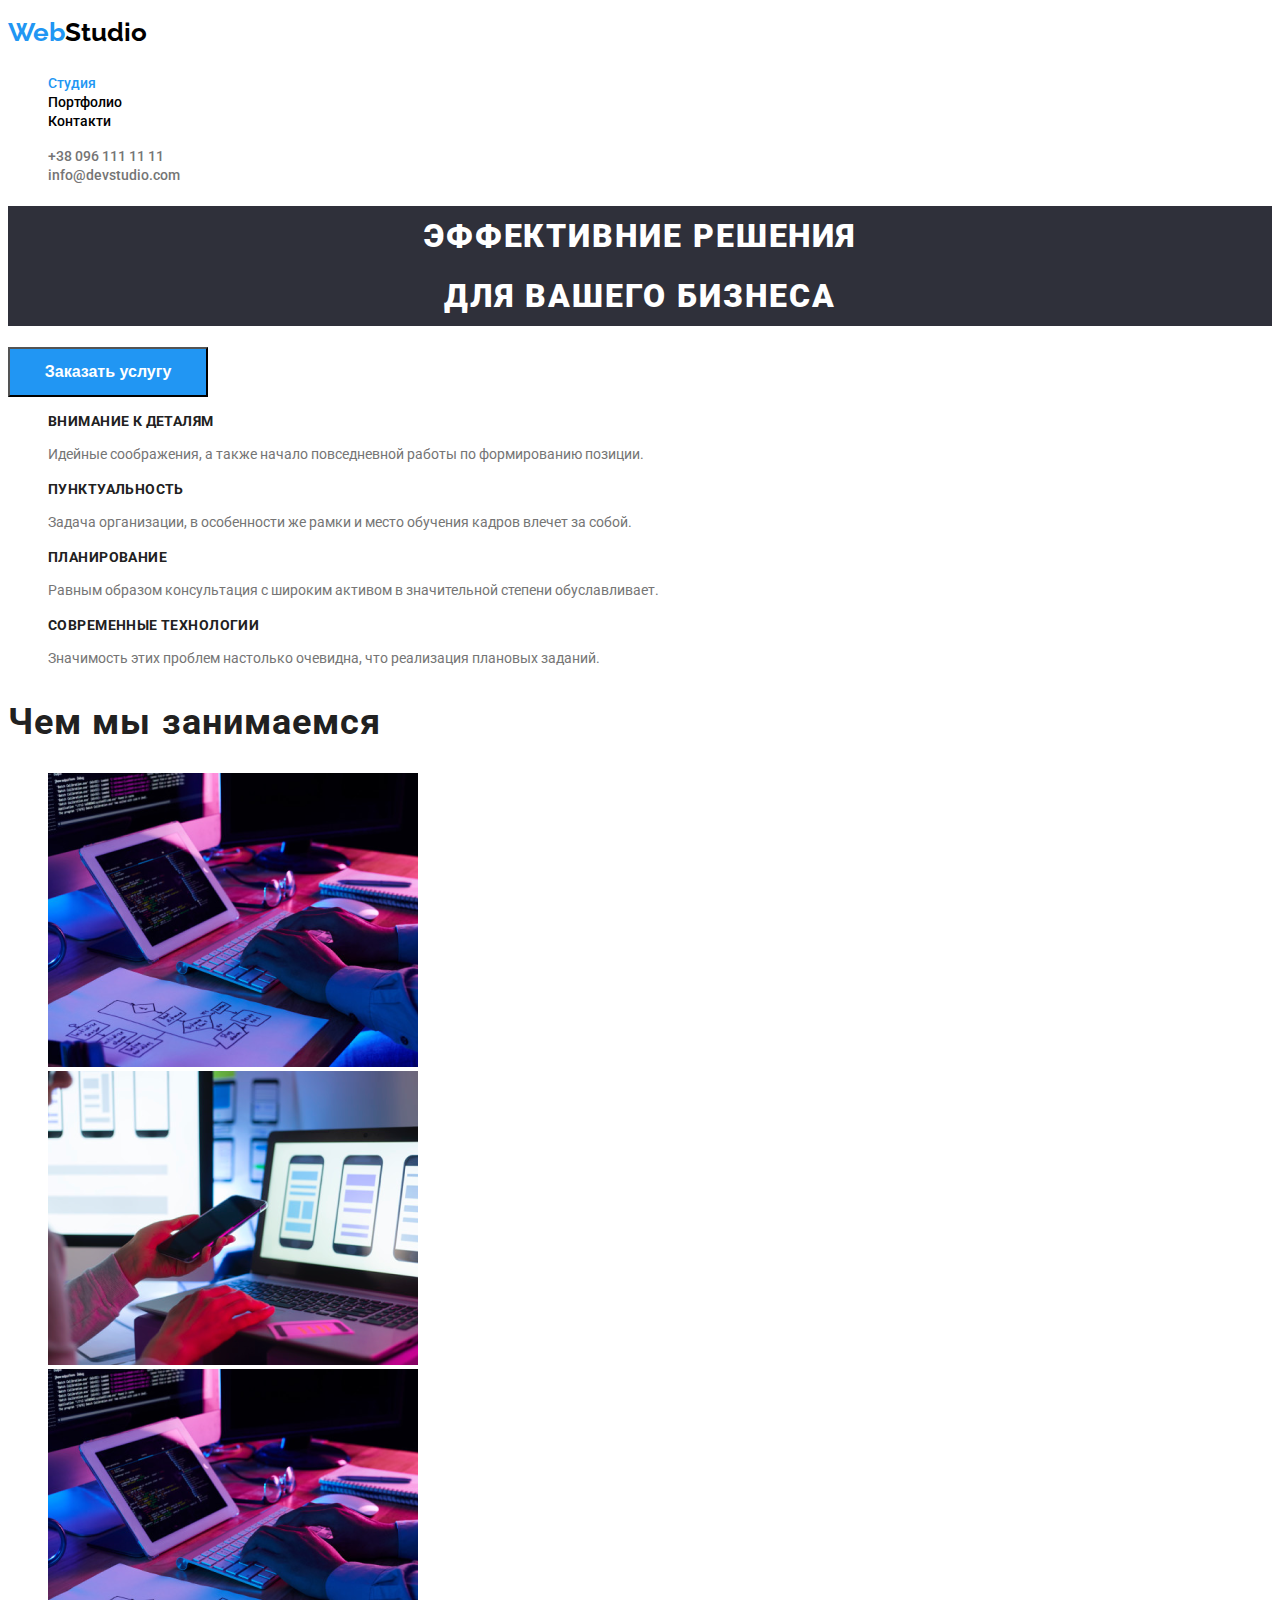
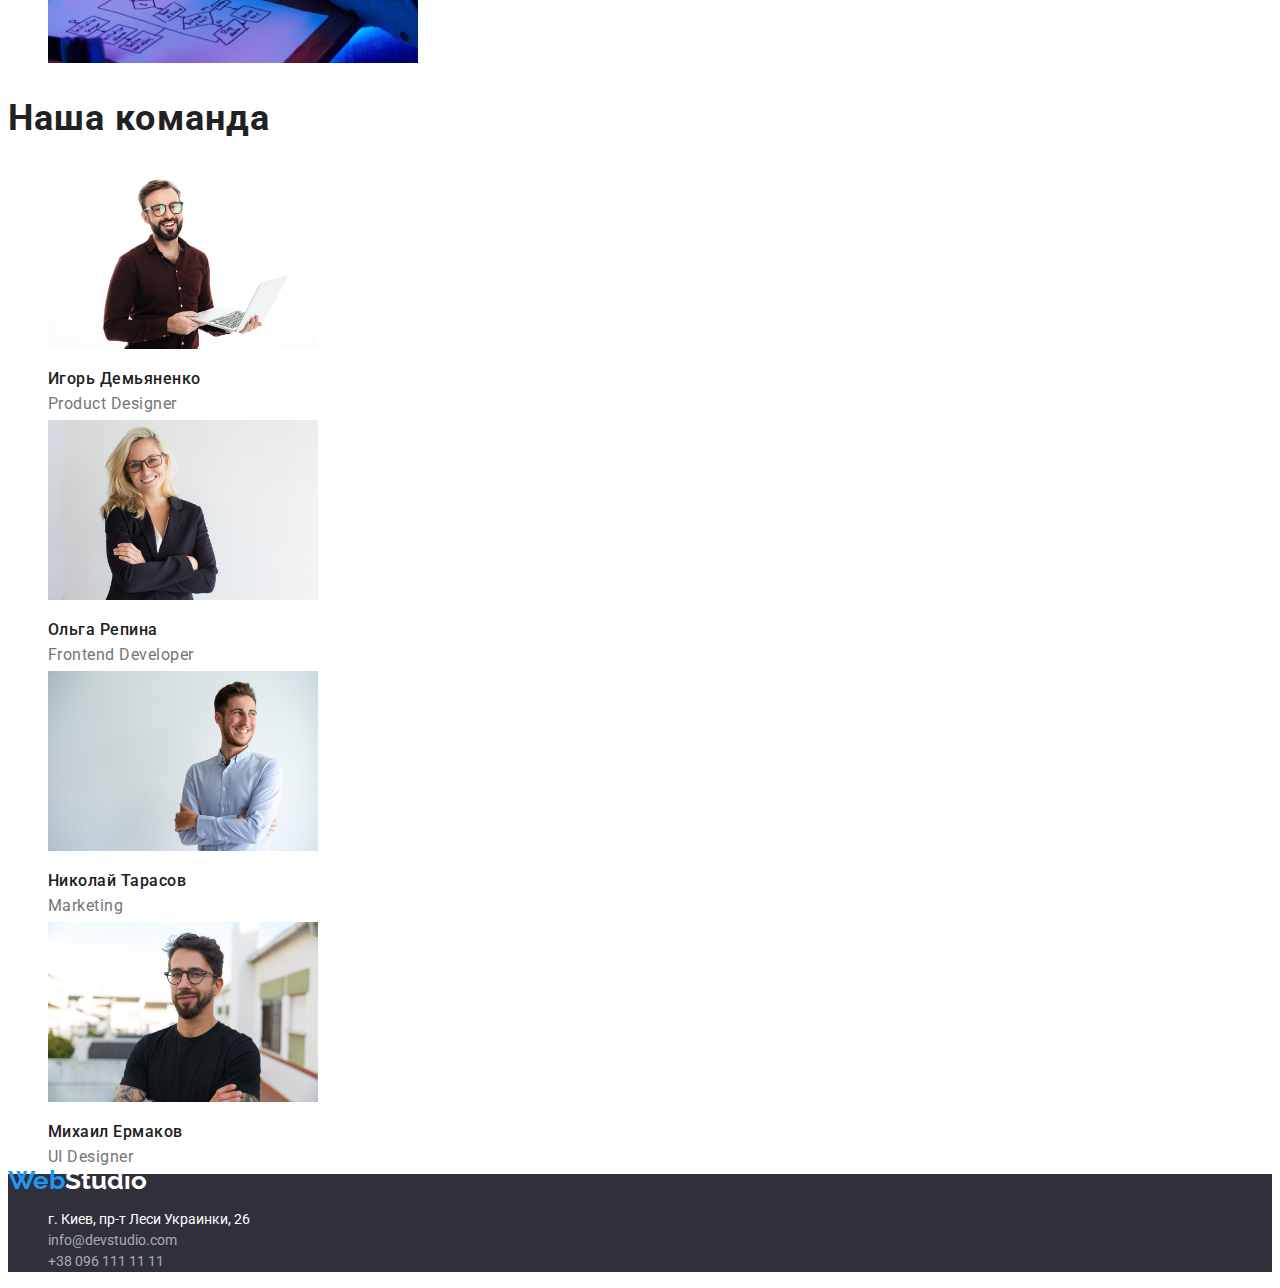
==== index.html @ f91d2dd8 "birn" ====
<!DOCTYPE html>
<html lang="ru">
  <head>
    <meta charset="UTF-8" />
    <meta http-equiv="X-UA-Compatible" content="IE=edge" />
    <meta name="viewport" content="width=device-width, initial-scale=1.0" />
    <link rel="stylesheet" href="./css/style.css" />
    <link rel="preconnect" href="https://fonts.googleapis.com" />
    <link rel="preconnect" href="https://fonts.gstatic.com" crossorigin />
    <link rel="preconnect" href="https://fonts.googleapis.com" />
    <link rel="preconnect" href="https://fonts.gstatic.com" crossorigin />
    <link
      href="https://fonts.googleapis.com/css2?family=Raleway:wght@400;500;700;900&family=Roboto&display=swap"
      rel="stylesheet"
    />

    <title>MainPage</title>
  </head>
  <body>
    <header>
      <nav>
        <a href="" class="logo">Web<span>Studio</span></a>
        <ul>
          <li>
            <a href="./index.html" class="site-nav current">Студия</a>
          </li>
          <li><a href="./portfolio.html" class="site-nav">Портфолио</a></li>
          <li><a href="" class="site-nav">Контакти</a></li>
        </ul>
      </nav>
      <ul>
        <li>
          <a href="tel:0961111111" class="site-nav-contact-header"
            >+38 096 111 11 11</a
          >
        </li>
        <li>
          <a href="mailto:info@devstudio.com" class="site-nav-contact-header"
            >info@devstudio.com</a
          >
        </li>
      </ul>
    </header>
    <main>
      <section>
        <div class="container">
          <h1 class="mainhead">
            ЭФФЕКТИВНИЕ РЕШЕНИЯ <br />
            ДЛЯ ВАШЕГО БИЗНЕСА
          </h1>
          <button type="button" class="buttons-head-main">
            Заказать услугу
          </button>
        </div>
      </section>

      <section>
        <div>
          <h2 class="visually-hidden">преимущества</h2>
          <ul>
            <li>
              <h3 class="h3main-page">Внимание к деталям</h3>
              <p class="p-mainpage">
                Идейные соображения, а также начало повседневной работы по
                формированию позиции.
              </p>
            </li>
            <li>
              <h3 class="h3main-page">Пунктуальность</h3>
              <p class="p-mainpage">
                Задача организации, в особенности же рамки и место обучения
                кадров влечет за собой.
              </p>
            </li>
            <li>
              <h3 class="h3main-page">Планирование</h3>
              <p class="p-mainpage">
                Равным образом консультация с широким активом в значительной
                степени обуславливает.
              </p>
            </li>
            <li>
              <h3 class="h3main-page">Современные технологии</h3>
              <p class="p-mainpage">
                Значимость этих проблем настолько очевидна, что реализация
                плановых заданий.
              </p>
            </li>
          </ul>
        </div>
      </section>

      <section>
        <h2 class="h2-mainpage">Чем мы занимаемся</h2>
        <ul>
          <li>
            <img src="./img/box_1.jpeg" width="370" alt="box1" />
          </li>
          <li>
            <img src="./img/box_2.jpeg" width="370" alt="box2" />
          </li>
          <li>
            <img src="./img/box_1.jpeg" width="370" alt="box3" />
          </li>
        </ul>
      </section>
      <section>
        <h2 class="h2-mainpage">Наша команда</h2>
        <ul>
          <li>
            <img
              src="./img/team_card1.jpg"
              width="270"
              alt="Фото Игоря Демьяненко "
            />
            <h3 class="h3titleposter">Игорь Демьяненко</h3>
            <p lang="en" class="opisposter">Product Designer</p>
          </li>
          <li>
            <img
              src="./img/team_card2.jpg"
              width="270"
              alt="Фото Ольга Репина"
            />
            <h3 class="h3titleposter">Ольга Репина</h3>
            <p lang="en" class="opisposter">Frontend Developer</p>
          </li>
          <li>
            <img
              src="./img/team_card3.jpg"
              width="270"
              alt="Фото Николай Тарасов"
            />
            <h3 class="h3titleposter">Николай Тарасов</h3>
            <p lang="en" class="opisposter">Marketing</p>
          </li>
          <li>
            <img
              src="./img/team_card4.jpg"
              width="270"
              alt="Фото Михаил Ермаков"
            />
            <h3 class="h3titleposter">Михаил Ермаков</h3>
            <p lang="en" class="opisposter">UI Designer</p>
          </li>
        </ul>
      </section>
    </main>
    <footer class="foot">
      <a href="" class="logo_end">Web<span>Studio</span></a>
      <address>
        <ul>
          <li>
            <a
              href="https://goo.gl/maps/dvbGAmBfhwLZCgSV6"
              target="_blank"
              rel="noopener noreferrer"
              class="adress"
              >г. Киев, пр-т Леси Украинки, 26</a
            >
          </li>
          <li>
            <a href="mailto:info@devstudio.com" class="site-nav-contact-footer"
              >info@devstudio.com</a
            >
          </li>
          <li>
            <a href="tel:0961111111" class="site-nav-contact-footer"
              >+38 096 111 11 11</a
            >
          </li>
        </ul>
      </address>
    </footer>
  </body>
</html>
---- css/style.css ----
/* P A G E  I N D E X . H T M L */
/* PAGE PORTFOLIO */
/* palitra:


колір основного тексту: color: #000 - primary-text-color

колір вторичного тексту: #212121  - h2-text-color

колір посилань:  color: #2196f3

колір посилань(номер тел. пошта): #757575

футер:
лого: 
rgba(33, 150, 243, 1)
rgba(255, 255, 255, 1)
адреса: 
rgba(255, 255, 255, 1)
колір  посилань(номер тел. пошта)-
rgba(255, 255, 255, 0.6)



*/
:root {
  --primary-text-color: #000;
  --h2-h3-text-color: #212121;
  --logo-color: #2196f3;
  --color-link: #757575;
  --back-ground-color: rgba(47, 48, 58, 1);
  --white-main-color: #ffffff;
  --back-gtound-key-kolor: #188ce8;
}

body {
  color: var(--primary-text-color);
  font-family: "Roboto", "sans-serif";
  height: 100%;
}
.mainhead {
  color: var(--white-main-color);
  background-color: var(--back-ground-color);
  /* font-family: "roboto"; */
  /* font-style: normal; */

  font-weight: 900;
  text-align: center;
  letter-spacing: 0.06em;
  text-transform: uppercase;
  size: 44px;
  line-height: 60px;
}
/* головна кнопка
 */
.site-nav.current {
  color: var(--logo-color);
}
.buttons-head-main {
  background-color: var(--logo-color);
  color: var(--white-main-color);
  width: 200px;
  height: 50px;
  left: 700px;
  top: 430px;
  /* font-family: "Roboto"; */
  font-style: normal;
  font-weight: 700;
  font-size: 16px;
  line-height: 30px;
}
.buttons-head-main:hover,
.buttons-head-main:focus {
  background-color: var(--back-gtound-key-kolor);
}
/* кнопки керуванння */

/* оформлення h3 та опису */
.h3main-page {
  color: var(--h2-h3-text-color);
  /* font-family: "Roboto"; */
  font-style: normal;
  font-weight: 700;
  font-size: 14px;
  line-height: 16px;
  letter-spacing: 0.03em;
  text-transform: uppercase;
}
.p-mainpage {
  /* font-family: "Roboto"; */
  font-style: normal;
  font-weight: 400;
  font-size: 14px;
  line-height: 171%;
  color: var(--color-link);
}
/* оформленян h2 */
.h2-mainpage {
  /* font-family: "Roboto"; */
  font-style: normal;
  font-weight: 700;
  font-size: 36px;
  line-height: 42px;
  letter-spacing: 0.03em;
  color: var(--h2-h3-text-color);
}
/* оформлення заголовків постерів та опису */
.h3titleposter {
  /* font-family: "Roboto"; */
  font-style: normal;
  font-weight: 500;
  font-size: 16px;
  line-height: 19px;
  letter-spacing: 0.03em;
  color: var(--h2-h3-text-color);
}
.opisposter {
  /* font-family: "Roboto"; */
  font-style: normal;
  font-weight: 400;
  font-size: 16px;
  line-height: 1.1875%;
  letter-spacing: 0.03em;
  color: var(--color-link);
}
.visually-hidden {
  position: absolute;
  width: 1px;
  height: 1px;
  padding: 0;
  margin: -1px;
  overflow: hidden;
  clip: rect(0, 0, 0, 0);
  white-space: nowrap;
  border: 0;
}
/* відміняємо крапки списків */
ul {
  list-style: none;
}
/* Скасовуємо підкреслення у посилань */
a {
  text-decoration: none;
  font-style: normal;
}
.logo_end {
  color: var(--logo-color);
  font-weight: bold;
  font-size: 26px;
  font-family: "Raleway";
  line-height: 2.2475%;
}
.logo_end > span {
  color: var(--white-main-color);
}

/* header, footer */
.logo {
  color: var(--logo-color);
  font-weight: bold;
  font-size: 26px;
  font-family: "Raleway";
  line-height: 190.75%;
}
.logo > span {
  color: var(--primary-text-color);
}
.logo:hover,
.logo:focus {
  color: var(--logo-color);
}
/* навігація сайту */
.site-nav {
  color: var(--primary-text-color);
  font-weight: 500;
  font-size: 14px;
  line-height: 100%;
}
.site-nav:hover,
.site-nav:focus {
  color: var(--logo-color);
}
/* посилання на номер телефону та е-mail */
.site-nav-contact-header {
  color: var(--color-link);
  font-weight: 500;
  font-size: 14px;
  line-height: 102.5625%;
}
.site-nav-contact-header:hover,
.site-nav-contact-header:focus {
  color: var(--logo-color);
}
/* кнопки керування постерами */
.buttons-head {
  /* color: #000; */
  font-weight: 500;
  font-size: 16px;
  line-height: 162.5%;
  font-family: "Raleway";
  font-style: normal;
  cursor: pointer;
}
.buttons-head:hover,
.buttons-head:focus {
  color: var(--white-main-color);
  background-color: var(--back-gtound-key-kolor);
}
/* назва постерів */
.Portfolio-name-card {
  color: var(--h2-h3-text-color);
  font-weight: 700;
  font-size: 18px;
  line-height: 2%;
}
/* опис постерів */
.type-of-work {
  color: var(--color-link);
  /* font-weight: 400; */
  font-size: 16px;
  line-height: 187.5%;
}
/* footer */
.foot {
  height: 7.5%;
  background-color: var(--back-ground-color);
}
.logo-foot {
  color: var(--logo-color);
  font-family: "Raleway";
}
.adress {
  color: rgba(255, 255, 255, 1);
  /* font-weight: 400; */
  font-size: 14px;
  line-height: 150%;
  /* font-family: "Roboto"; */
}
.site-nav-contact-footer {
  color: rgba(255, 255, 255, 0.6);
  /* font-weight: 400; */
  font-size: 14px;
  line-height: 150%;
}
.adress:hover,
.adress:focus {
  color: var(--logo-color);
}
.site-nav-contact-footer:hover,
.site-nav-contact-footer:focus {
  color: var(--logo-color);
}
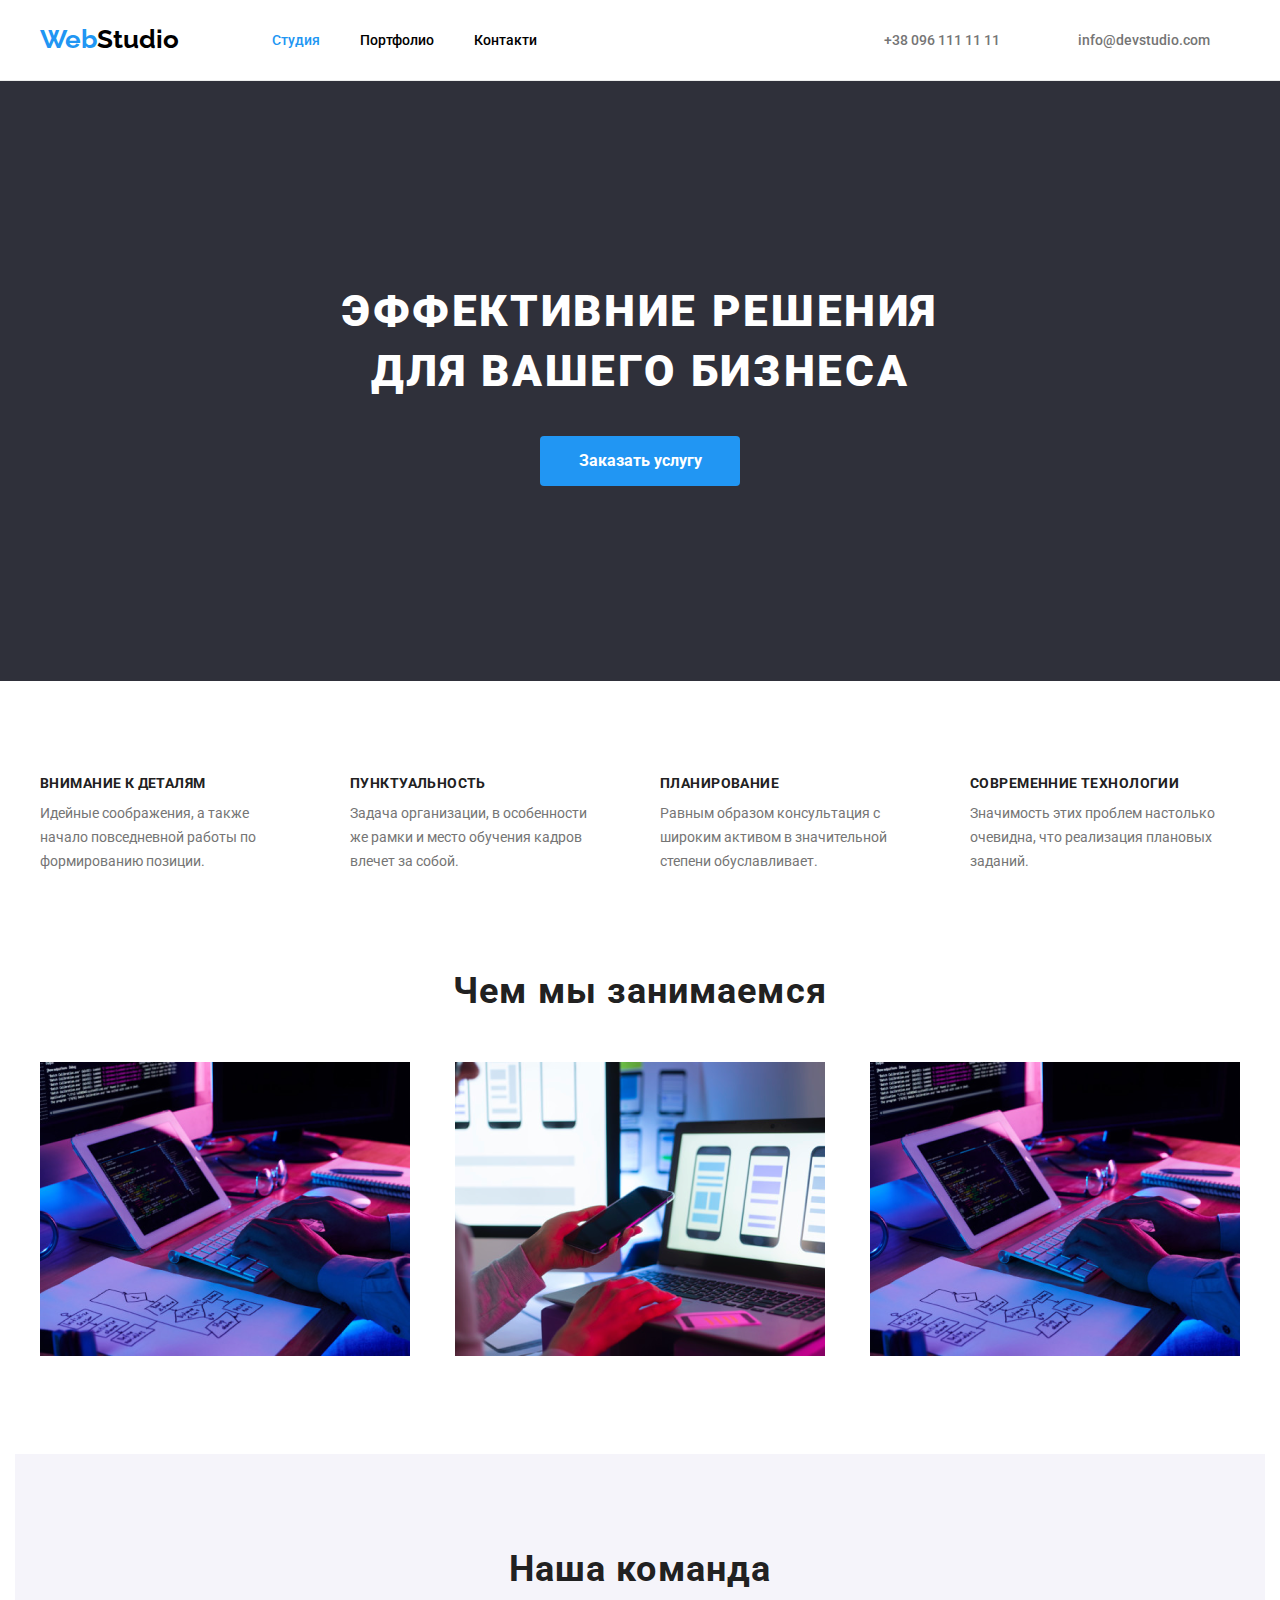
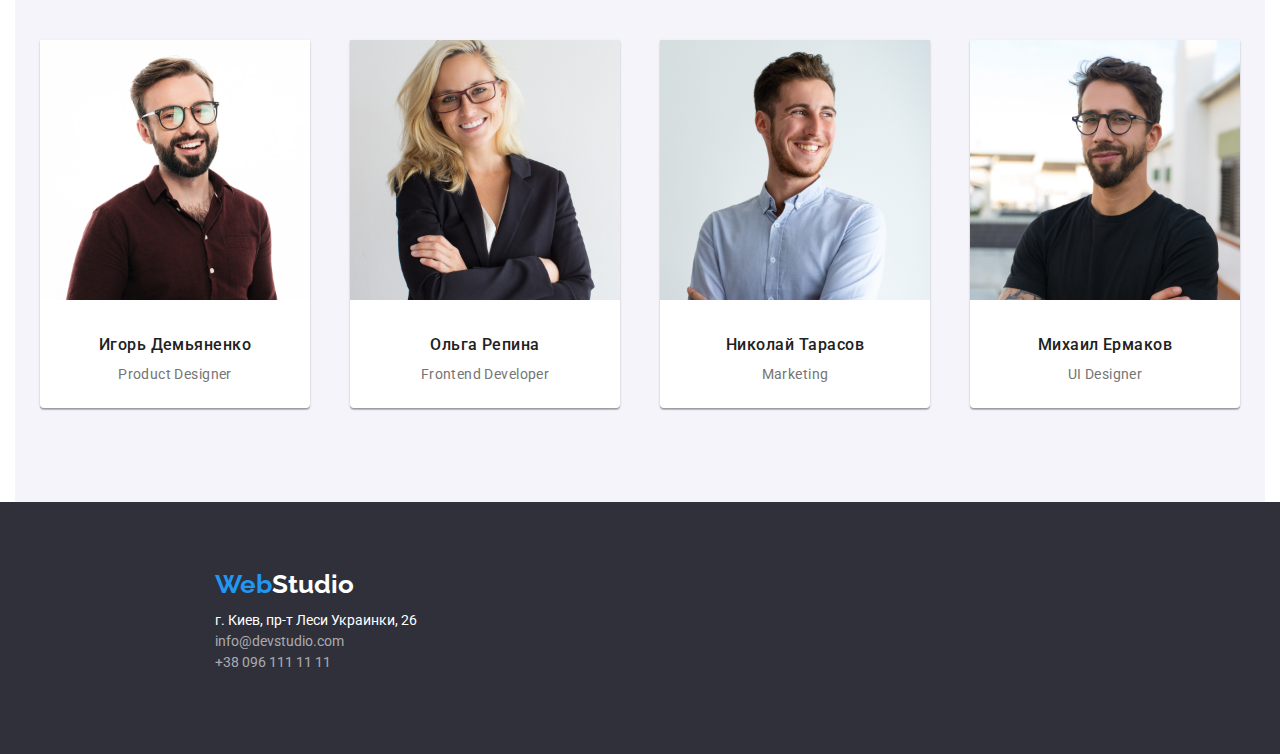
==== commit 4b08d59d: "grand edition was made" ====
--- a/index.html
+++ b/index.html
@@ -4,95 +4,99 @@
     <meta charset="UTF-8" />
     <meta http-equiv="X-UA-Compatible" content="IE=edge" />
     <meta name="viewport" content="width=device-width, initial-scale=1.0" />
-    <link rel="stylesheet" href="./css/style.css" />
-    <link rel="preconnect" href="https://fonts.googleapis.com" />
-    <link rel="preconnect" href="https://fonts.gstatic.com" crossorigin />
+
     <link rel="preconnect" href="https://fonts.googleapis.com" />
     <link rel="preconnect" href="https://fonts.gstatic.com" crossorigin />
     <link
-      href="https://fonts.googleapis.com/css2?family=Raleway:wght@400;500;700;900&family=Roboto&display=swap"
+      href="https://fonts.googleapis.com/css2?family=Raleway:wght@400;500;700;900&family=Roboto:wght@500;700;900&display=swap"
       rel="stylesheet"
     />
 
+    <link
+      rel="stylesheet"
+      href="https://cdn.jsdelivr.net/npm/modern-normalize@1.1.0/modern-normalize.min.css"
+    />
+    <link rel="stylesheet" href="./css/style.css" />
     <title>MainPage</title>
   </head>
   <body>
-    <header>
-      <nav>
-        <a href="" class="logo">Web<span>Studio</span></a>
-        <ul>
-          <li>
-            <a href="./index.html" class="site-nav current">Студия</a>
+    <header class="hed">
+      <div class="container page-header-container">
+        <nav class="page-nav">
+          <a href="" class="logo">Web<span>Studio</span></a>
+          <ul class="site-nav">
+            <li class="menu-item">
+              <a href="./index.html" class="site-nav current">Студия</a>
+            </li>
+            <li class="menu-item">
+              <a href="./portfolio.html" class="site-nav">Портфолио</a>
+            </li>
+            <li class="menu-item"><a href="" class="site-nav">Контакти</a></li>
+          </ul>
+        </nav>
+        <ul class="contact-nav">
+          <li class="contact-items">
+            <a href="tel:0961111111" class="site-nav-contact-header"
+              >+38 096 111 11 11</a
+            >
           </li>
-          <li><a href="./portfolio.html" class="site-nav">Портфолио</a></li>
-          <li><a href="" class="site-nav">Контакти</a></li>
+          <li class="contact-items">
+            <a href="mailto:info@devstudio.com" class="site-nav-contact-header"
+              >info@devstudio.com</a
+            >
+          </li>
         </ul>
-      </nav>
-      <ul>
-        <li>
-          <a href="tel:0961111111" class="site-nav-contact-header"
-            >+38 096 111 11 11</a
-          >
-        </li>
-        <li>
-          <a href="mailto:info@devstudio.com" class="site-nav-contact-header"
-            >info@devstudio.com</a
-          >
-        </li>
-      </ul>
+      </div>
     </header>
     <main>
-      <section>
-        <div class="container">
-          <h1 class="mainhead">
-            ЭФФЕКТИВНИЕ РЕШЕНИЯ <br />
-            ДЛЯ ВАШЕГО БИЗНЕСА
-          </h1>
-          <button type="button" class="buttons-head-main">
-            Заказать услугу
-          </button>
-        </div>
+      <!-- HERO -->
+      <section class="HERO">
+        <!-- <div class="container-hero"> -->
+        <h1 class="mainhead">ЭФФЕКТИВНИЕ РЕШЕНИЯ ДЛЯ ВАШЕГО БИЗНЕСА</h1>
+        <button type="button" class="buttons-head-main">Заказать услугу</button>
+
+        <!-- </button> -->
+      </section>
+      <section class="container">
+        <h2 class="visually-hidden">преимущества</h2>
+        <ul class="all-perevagi">
+          <li class="menu-item-1 perevaga">
+            <h3 class="h3main-page">ВНИМАНИЕ К ДЕТАЛЯМ</h3>
+            <p class="p-mainpage">
+              Идейные соображения, а также начало повседневной работы по
+              формированию позиции.
+            </p>
+          </li>
+
+          <li class="menu-item-1 perevaga">
+            <h3 class="h3main-page">ПУНКТУАЛЬНОСТЬ</h3>
+            <p class="p-mainpage">
+              Задача организации, в особенности же рамки и место обучения кадров
+              <br />влечет за собой.
+            </p>
+          </li>
+
+          <li class="menu-item-1 perevaga">
+            <h3 class="h3main-page">ПЛАНИРОВАНИЕ</h3>
+            <p class="p-mainpage">
+              Равным образом консультация с широким активом в значительной
+              степени обуславливает.
+            </p>
+          </li>
+
+          <li class="menu-item-1 perevaga">
+            <h3 class="h3main-page">СОВРЕМЕННИЕ ТЕХНОЛОГИИ</h3>
+            <p class="p-mainpage">
+              Значимость этих проблем настолько очевидна, что реализация
+              плановых заданий.
+            </p>
+          </li>
+        </ul>
       </section>
 
-      <section>
-        <div>
-          <h2 class="visually-hidden">преимущества</h2>
-          <ul>
-            <li>
-              <h3 class="h3main-page">Внимание к деталям</h3>
-              <p class="p-mainpage">
-                Идейные соображения, а также начало повседневной работы по
-                формированию позиции.
-              </p>
-            </li>
-            <li>
-              <h3 class="h3main-page">Пунктуальность</h3>
-              <p class="p-mainpage">
-                Задача организации, в особенности же рамки и место обучения
-                кадров влечет за собой.
-              </p>
-            </li>
-            <li>
-              <h3 class="h3main-page">Планирование</h3>
-              <p class="p-mainpage">
-                Равным образом консультация с широким активом в значительной
-                степени обуславливает.
-              </p>
-            </li>
-            <li>
-              <h3 class="h3main-page">Современные технологии</h3>
-              <p class="p-mainpage">
-                Значимость этих проблем настолько очевидна, что реализация
-                плановых заданий.
-              </p>
-            </li>
-          </ul>
-        </div>
-      </section>
-
-      <section>
+      <section class="container">
         <h2 class="h2-mainpage">Чем мы занимаемся</h2>
-        <ul>
+        <ul class="what_we_doing">
           <li>
             <img src="./img/box_1.jpeg" width="370" alt="box1" />
           </li>
@@ -104,51 +108,65 @@
           </li>
         </ul>
       </section>
-      <section>
-        <h2 class="h2-mainpage">Наша команда</h2>
-        <ul>
-          <li>
-            <img
-              src="./img/team_card1.jpg"
-              width="270"
-              alt="Фото Игоря Демьяненко "
-            />
-            <h3 class="h3titleposter">Игорь Демьяненко</h3>
-            <p lang="en" class="opisposter">Product Designer</p>
-          </li>
-          <li>
-            <img
-              src="./img/team_card2.jpg"
-              width="270"
-              alt="Фото Ольга Репина"
-            />
-            <h3 class="h3titleposter">Ольга Репина</h3>
-            <p lang="en" class="opisposter">Frontend Developer</p>
-          </li>
-          <li>
-            <img
-              src="./img/team_card3.jpg"
-              width="270"
-              alt="Фото Николай Тарасов"
-            />
-            <h3 class="h3titleposter">Николай Тарасов</h3>
-            <p lang="en" class="opisposter">Marketing</p>
-          </li>
-          <li>
-            <img
-              src="./img/team_card4.jpg"
-              width="270"
-              alt="Фото Михаил Ермаков"
-            />
-            <h3 class="h3titleposter">Михаил Ермаков</h3>
-            <p lang="en" class="opisposter">UI Designer</p>
-          </li>
-        </ul>
+
+      <!-- C O M A N D A -->
+      <section class="container-wide">
+        <!-- div що описує весь section comandi -->
+        <div class="comanda">
+          <h2 class="h2-mainpage down">Наша команда</h2>
+          <ul class="kartoteka container">
+            <li class="poster">
+              <img
+                class="img"
+                src="./img/team_card1.jpg"
+                width="270"
+                alt="Фото Игоря Демьяненко "
+              />
+              <h3 class="h3titleposter">Игорь Демьяненко</h3>
+              <p lang="en" class="opisposter">Product Designer</p>
+            </li>
+
+            <li class="poster">
+              <img
+                class="img"
+                src="./img/team_card2.jpg"
+                width="270"
+                alt="Фото Ольга Репина"
+              />
+              <h3 class="h3titleposter">Ольга Репина</h3>
+              <p lang="en" class="opisposter">Frontend Developer</p>
+            </li>
+
+            <li class="poster">
+              <img
+                class="img"
+                src="./img/team_card3.jpg"
+                width="270"
+                alt="Фото Николай Тарасов"
+              />
+              <h3 class="h3titleposter">Николай Тарасов</h3>
+              <p lang="en" class="opisposter">Marketing</p>
+            </li>
+            <li class="poster">
+              <img
+                class="img"
+                src="./img/team_card4.jpg"
+                width="270"
+                alt="Фото Михаил Ермаков"
+              />
+              <h3 class="h3titleposter">Михаил Ермаков</h3>
+              <p lang="en" class="opisposter">UI Designer</p>
+            </li>
+          </ul>
+        </div>
       </section>
     </main>
-    <footer class="foot">
-      <a href="" class="logo_end">Web<span>Studio</span></a>
+
+    <!-- F  O  O  T  E  R  -->
+    <footer class="foot footer container-wide">
+      <!-- <a href="" class="logo_end">Web<span>Studio</span></a> -->
       <address>
+        <a href="./index.html" class="logo_end">Web<span>Studio</span></a>
         <ul>
           <li>
             <a
--- a/css/style.css
+++ b/css/style.css
@@ -1,15 +1,16 @@
 /* P A G E  I N D E X . H T M L */
 /* PAGE PORTFOLIO */
 /* palitra:
-
-
 колір основного тексту: color: #000 - primary-text-color
-
 колір вторичного тексту: #212121  - h2-text-color
-
 колір посилань:  color: #2196f3
-
 колір посилань(номер тел. пошта): #757575
+
+
+бекграунт колор секцій переваги та what_we_doing:
+#E5E5E5
+
+
 
 футер:
 лого: 
@@ -19,10 +20,29 @@
 rgba(255, 255, 255, 1)
 колір  посилань(номер тел. пошта)-
 rgba(255, 255, 255, 0.6)
-
-
-
 */
+h1,
+h2,
+h3,
+h4,
+p {
+  margin-top: 0;
+  margin-bottom: 0;
+}
+ul,
+ol {
+  margin-top: 0;
+  margin-bottom: 0;
+  padding-left: 0;
+}
+.img {
+  width: 270px;
+  height: 260px;
+  margin-bottom: 30px;
+}
+button {
+  cursor: pointer;
+}
 :root {
   --primary-text-color: #000;
   --h2-h3-text-color: #212121;
@@ -35,47 +55,142 @@
 
 body {
   color: var(--primary-text-color);
-  font-family: "Roboto", "sans-serif";
+  font-family: "Roboto";
   height: 100%;
 }
+
+/* ОФОРМЛЕННЯ */
+/* всі контейнери width: 1170px; */
+.container {
+  width: 1200px;
+  margin-left: auto;
+  margin-right: auto;
+
+  /* padding-left: 15px;
+  padding-right: 15px; */
+}
+
+/* H E A D E R */
+.page-header-container {
+  height: 80px;
+  display: flex;
+  align-items: center;
+  justify-content: space-between;
+}
+
+.site-nav {
+  display: flex;
+  padding-top: 30px;
+  padding-bottom: 30px;
+
+  align-items: center;
+}
+.site-nav.current {
+  color: var(--logo-color);
+}
+/* розсунення елементів навігації */
+
+.menu-item:not(:last-child) {
+  margin-right: 40px;
+}
+.page-nav {
+  display: flex;
+  align-items: center;
+  padding: 0;
+}
+
+/* класс контакти хедера */
+.contact-nav {
+  display: flex;
+}
+.contact-items:not(:last-child) {
+  margin-right: 18px;
+}
+
+/* -------END--HEADER------------------------- */
+
+/* всі контейнери width: 1600px; */
+.container-wide {
+  max-width: 1630px;
+  margin-left: auto;
+  margin-right: auto;
+  padding-left: 15px;
+  padding-right: 15px;
+}
+/* КІНЕЦЬ ОФОРМЛЕННЯ */
+
+/* <!------------- HERO класс області ----------> */
+.HERO {
+  background-color: var(--back-ground-color);
+  max-width: 1600px;
+  height: 600px;
+  margin: 0 auto;
+  padding: 200px 0px;
+}
+
 .mainhead {
+  display: flex;
+  text-align: center;
+  height: 120px;
   color: var(--white-main-color);
-  background-color: var(--back-ground-color);
-  /* font-family: "roboto"; */
+  justify-content: center;
+  letter-spacing: 0.06em;
+  line-height: 1.37;
+  text-transform: uppercase;
+  font-size: 44px;
+  font-weight: 900;
+  margin: 0 auto;
+
+  margin-bottom: 35px;
+  max-width: 695px;
+  align-items: center;
   /* font-style: normal; */
-
-  font-weight: 900;
-  text-align: center;
-  letter-spacing: 0.06em;
-  text-transform: uppercase;
-  size: 44px;
-  line-height: 60px;
-}
-/* головна кнопка
- */
-.site-nav.current {
-  color: var(--logo-color);
-}
+}
+/* Кнопка HERO */
 .buttons-head-main {
+  display: flex;
   background-color: var(--logo-color);
   color: var(--white-main-color);
   width: 200px;
   height: 50px;
-  left: 700px;
-  top: 430px;
-  /* font-family: "Roboto"; */
+  border: var(--back-ground-color);
+  /* left: 700px;
+  top: 430px; */
+  font-family: "Roboto";
   font-style: normal;
   font-weight: 700;
   font-size: 16px;
-  line-height: 30px;
+  margin: 0 auto;
+  align-items: center;
+  justify-content: center;
+  border-radius: 4px;
 }
 .buttons-head-main:hover,
 .buttons-head-main:focus {
   background-color: var(--back-gtound-key-kolor);
 }
-/* кнопки керуванння */
+/* ----------------------------------- */
 
 /* оформлення h3 та опису */
+
+.all-perevagi {
+  display: flex;
+  justify-content: space-between;
+  padding-top: 94px;
+  padding-bottom: 94px;
+}
+/* загальний клас для розміщення переваг */
+.perevaga {
+  /* display: flex; */
+  /* padding-right: 30px; */
+  width: 270px;
+  height: 101px;
+}
+/* розсунення елементів навігації */
+.menu-item-1:not(:last-child) {
+  padding-right: 30px;
+}
+
 .h3main-page {
   color: var(--h2-h3-text-color);
   /* font-family: "Roboto"; */
@@ -85,18 +200,26 @@
   line-height: 16px;
   letter-spacing: 0.03em;
   text-transform: uppercase;
+  display: flex;
+  margin-bottom: 10px;
 }
 .p-mainpage {
   /* font-family: "Roboto"; */
+  display: flex;
+  height: 75px;
   font-style: normal;
   font-weight: 400;
   font-size: 14px;
-  line-height: 171%;
+  line-height: 24px;
   color: var(--color-link);
 }
-/* оформленян h2 */
+/* оформленян h2 чим ми займаємось */
+
 .h2-mainpage {
   /* font-family: "Roboto"; */
+  display: flex;
+  /* margin-bottom: 50px; */
+  justify-content: center;
   font-style: normal;
   font-weight: 700;
   font-size: 36px;
@@ -104,9 +227,70 @@
   letter-spacing: 0.03em;
   color: var(--h2-h3-text-color);
 }
+.what_we_doing {
+  display: flex;
+  justify-content: space-between;
+  margin-bottom: 94px;
+  margin-top: 50px;
+}
+
 /* оформлення заголовків постерів та опису */
+
+/* фон */
+.comanda {
+  max-width: 1600px;
+  height: 648px;
+  background-color: #f5f4fa;
+}
+/* класс для заголовка H2 НАША КОМАНДА */
+.down {
+  padding-top: 94px;
+  padding-bottom: 50px;
+}
+
+/* клас всіх карток */
+.kartoteka {
+  /* display: flex; */
+  display: flex;
+  justify-content: space-between;
+}
+
+/* class для розташування карток */
+/* .kartochka { */
+/* display: flex; */
+/* padding-right: 30px; */
+/* width: 270px;
+  height: 101px; */
+
+/* учасники */
+/* класс постер */
+.poster {
+  /* display: flex; */
+  /* flex-wrap: wrap; */
+  /* overflow: hidden; */
+  width: 270px;
+  height: 368px;
+  background-color: #ffffff;
+  box-shadow: 0px 1px 3px rgba(0, 0, 0, 0.12), 0px 1px 1px rgba(0, 0, 0, 0.14),
+    0px 2px 1px rgba(0, 0, 0, 0.2);
+  border-radius: 0px 0px 4px 4px;
+  text-align: center;
+}
+.poster:not(:last-child) {
+  margin-right: 40px;
+}
+/* фото */
+
+.member-team {
+  width: 1170px;
+  height: 368px;
+  display: flex;
+  justify-content: space-between;
+}
+
+/* ,імя, */
+
 .h3titleposter {
-  /* font-family: "Roboto"; */
   font-style: normal;
   font-weight: 500;
   font-size: 16px;
@@ -114,15 +298,19 @@
   letter-spacing: 0.03em;
   color: var(--h2-h3-text-color);
 }
+/* чим замається */
 .opisposter {
-  /* font-family: "Roboto"; */
+  margin-top: 20px;
+  justify-content: center;
   font-style: normal;
   font-weight: 400;
-  font-size: 16px;
+  font-size: 14px;
   line-height: 1.1875%;
   letter-spacing: 0.03em;
   color: var(--color-link);
 }
+/* --------------кінець класу постер---------- */
+/* класс приховування */
 .visually-hidden {
   position: absolute;
   width: 1px;
@@ -134,6 +322,7 @@
   white-space: nowrap;
   border: 0;
 }
+
 /* відміняємо крапки списків */
 ul {
   list-style: none;
@@ -143,7 +332,102 @@
   text-decoration: none;
   font-style: normal;
 }
+
+/* header, footer */
+.logo {
+  margin-right: 93px;
+  color: var(--logo-color);
+  font-weight: bold;
+  font-size: 26px;
+  font-family: "Raleway";
+  line-height: 190.75%;
+}
+.logo > span {
+  color: var(--primary-text-color);
+}
+.logo:hover,
+.logo:focus {
+  color: var(--logo-color);
+}
+/* навігація сайту */
+.site-nav {
+  color: var(--primary-text-color);
+  font-weight: 500;
+  font-size: 14px;
+  line-height: 100%;
+}
+
+.site-nav:hover,
+.site-nav:focus {
+  color: var(--logo-color);
+}
+/* посилання на номер телефону та е-mail */
+.site-nav-contact-header {
+  color: var(--color-link);
+  font-weight: 500;
+  font-size: 14px;
+  line-height: 102.5625%;
+  display: flex;
+  padding: 30px;
+  align-items: center;
+}
+.site-nav-contact-header:hover,
+.site-nav-contact-header:focus {
+  color: var(--logo-color);
+}
+/* кнопки керування постерами */
+.buttons-head {
+  /* display: flex; */
+
+  color: var(--h2-h3-text-color);
+  font-weight: 500;
+  font-size: 16px;
+  line-height: 26px;
+  font-family: "Roboto";
+  font-style: normal;
+  cursor: pointer;
+  border: #ffffff;
+  border-radius: 4px;
+  background-color: #f5f4fa;
+}
+.buttons-head:hover,
+.buttons-head:focus {
+  color: var(--white-main-color);
+  background-color: var(--back-gtound-key-kolor);
+}
+
+/* назва постерів */
+
+.Portfolio-name-card {
+  font-family: "Roboto";
+  margin-top: 20px;
+  color: var(--h2-h3-text-color);
+  font-weight: 700;
+  font-size: 14px;
+  line-height: 36px;
+  text-align: left;
+  margin-left: 24px;
+  margin-right: 24px;
+  margin-top: 20px;
+}
+
+/* опис постерів */
+.type-of-work {
+  color: var(--color-link);
+  /* font-weight: 400; */
+  font-size: 12px;
+  line-height: 187.5%;
+  text-align: left;
+  margin-left: 24px;
+  margin-right: 24px;
+  margin-bottom: 20px;
+}
+
+/* footer */
 .logo_end {
+  display: flex;
+  margin-top: 60px;
+  margin-bottom: 25px;
   color: var(--logo-color);
   font-weight: bold;
   font-size: 26px;
@@ -153,77 +437,17 @@
 .logo_end > span {
   color: var(--white-main-color);
 }
-
-/* header, footer */
-.logo {
-  color: var(--logo-color);
-  font-weight: bold;
-  font-size: 26px;
-  font-family: "Raleway";
-  line-height: 190.75%;
-}
-.logo > span {
-  color: var(--primary-text-color);
-}
-.logo:hover,
-.logo:focus {
-  color: var(--logo-color);
-}
-/* навігація сайту */
-.site-nav {
-  color: var(--primary-text-color);
-  font-weight: 500;
-  font-size: 14px;
-  line-height: 100%;
-}
-.site-nav:hover,
-.site-nav:focus {
-  color: var(--logo-color);
-}
-/* посилання на номер телефону та е-mail */
-.site-nav-contact-header {
-  color: var(--color-link);
-  font-weight: 500;
-  font-size: 14px;
-  line-height: 102.5625%;
-}
-.site-nav-contact-header:hover,
-.site-nav-contact-header:focus {
-  color: var(--logo-color);
-}
-/* кнопки керування постерами */
-.buttons-head {
-  /* color: #000; */
-  font-weight: 500;
-  font-size: 16px;
-  line-height: 162.5%;
-  font-family: "Raleway";
-  font-style: normal;
-  cursor: pointer;
-}
-.buttons-head:hover,
-.buttons-head:focus {
-  color: var(--white-main-color);
-  background-color: var(--back-gtound-key-kolor);
-}
-/* назва постерів */
-.Portfolio-name-card {
-  color: var(--h2-h3-text-color);
-  font-weight: 700;
-  font-size: 18px;
-  line-height: 2%;
-}
-/* опис постерів */
-.type-of-work {
-  color: var(--color-link);
-  /* font-weight: 400; */
-  font-size: 16px;
-  line-height: 187.5%;
-}
-/* footer */
 .foot {
-  height: 7.5%;
+  display: flex;
+  height: 252px;
+  max-width: 1600px;
   background-color: var(--back-ground-color);
+}
+.footer {
+  padding-left: 215px;
+  /* padding-top: 60px; */
+  padding-bottom: 60px;
+  align-items: center;
 }
 .logo-foot {
   color: var(--logo-color);
@@ -250,3 +474,37 @@
 .site-nav-contact-footer:focus {
   color: var(--logo-color);
 }
+
+/* PORTFOLIO */
+/* клас встановлення межі */
+.hed {
+  border-bottom: Solid 1px #ececec;
+}
+/* розміщення контейнера main */
+.main-portfolio {
+  max-width: 1170px;
+  margin-top: 94px;
+  margin-left: 215px;
+  margin-right: 215px;
+  margin-bottom: 94px;
+}
+/* клас розміщення фільтрів сторінки */
+.filters {
+  /* width: 611px;
+  height: 64px;  */
+  display: flex;
+  margin-bottom: 34px;
+  flex-wrap: wrap;
+  justify-content: center;
+}
+/* клас для завдання бордерів */
+.cardmain {
+  border: solid 1px#eeeeee;
+}
+/* клас розміщення карток */
+.cards-1 {
+  display: flex;
+  flex-wrap: wrap;
+  gap: 30px;
+  margin-bottom: 94px;
+}
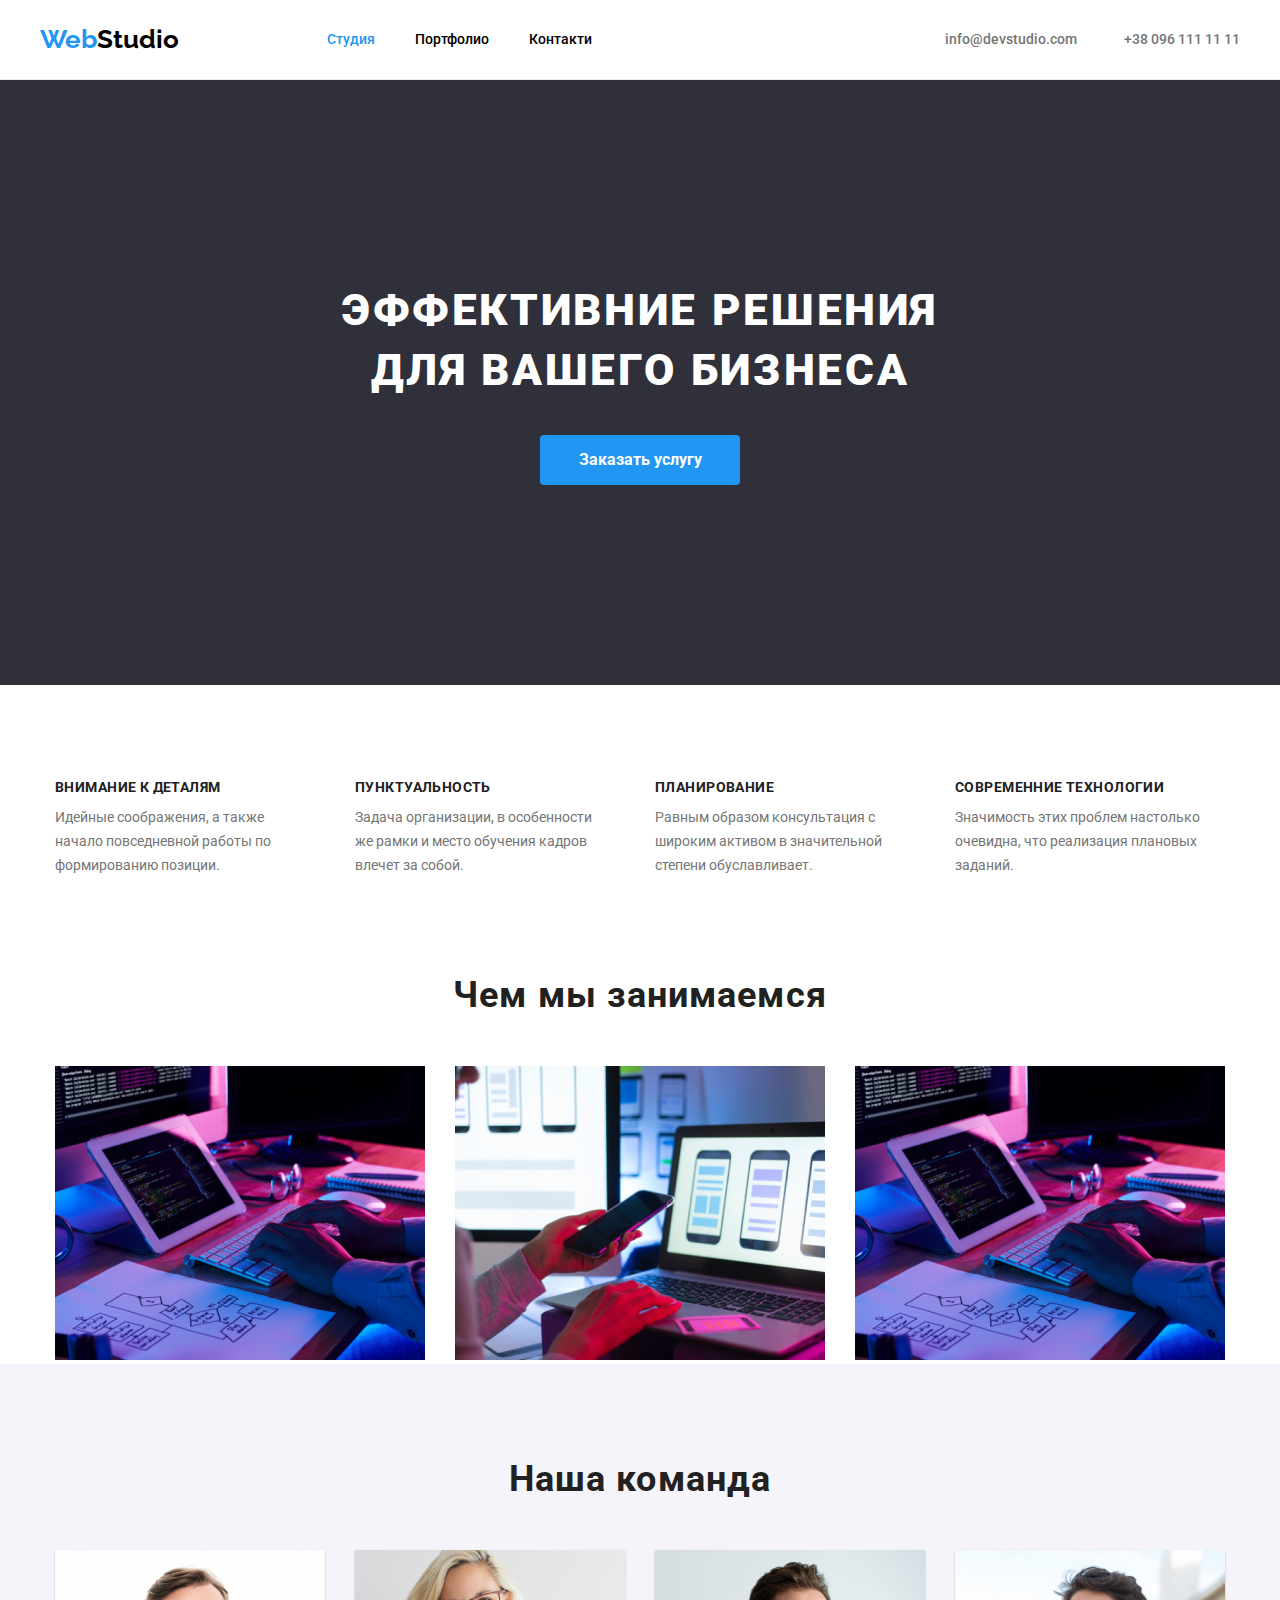
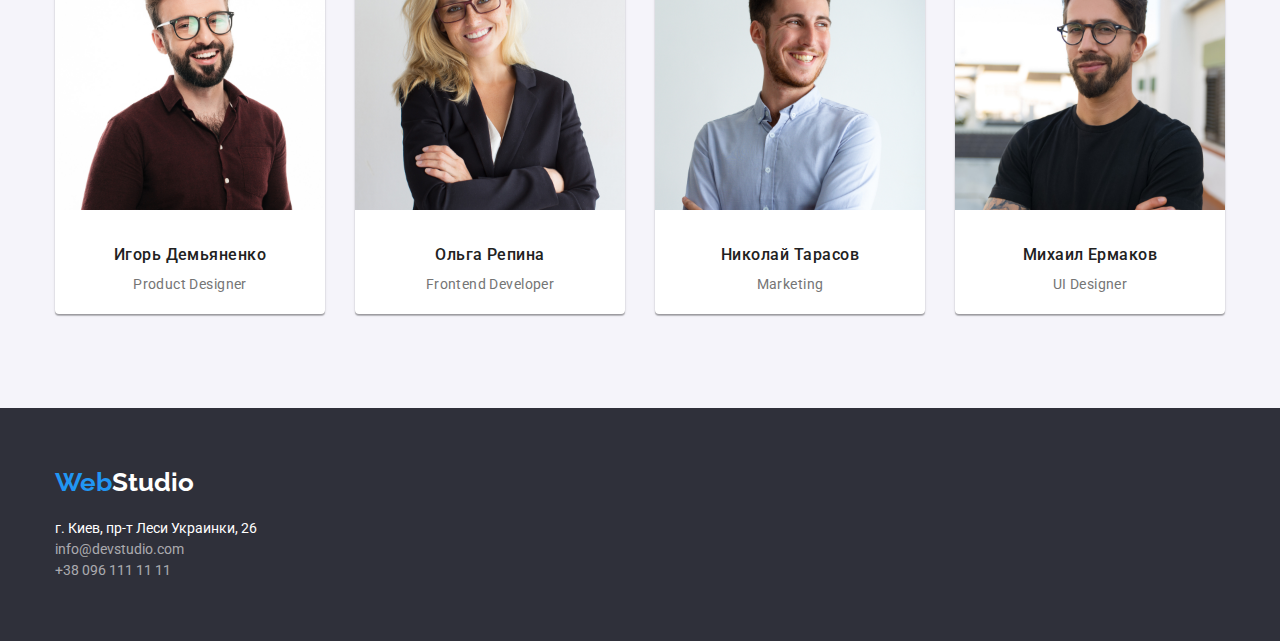
==== commit 34622a26: "edition" ====
--- a/index.html
+++ b/index.html
@@ -20,142 +20,170 @@
     <title>MainPage</title>
   </head>
   <body>
-    <header class="hed">
-      <div class="container page-header-container">
-        <nav class="page-nav">
-          <a href="" class="logo">Web<span>Studio</span></a>
-          <ul class="site-nav">
-            <li class="menu-item">
-              <a href="./index.html" class="site-nav current">Студия</a>
-            </li>
-            <li class="menu-item">
-              <a href="./portfolio.html" class="site-nav">Портфолио</a>
-            </li>
-            <li class="menu-item"><a href="" class="site-nav">Контакти</a></li>
-          </ul>
-        </nav>
+    <header class="page-header-container">
+      <nav class="page-nav">
+        <a href="" class="logo">Web<span>Studio</span></a>
+        <ul class="site-nav1">
+          <li class="menu-item">
+            <a href="./index.html" class="site-nav current">Студия</a>
+          </li>
+          <li class="menu-item">
+            <a href="./portfolio.html" class="site-nav">Портфолио</a>
+          </li>
+          <li class="menu-item">
+            <a href="" class="site-nav">Контакти</a>
+          </li>
+        </ul>
+
         <ul class="contact-nav">
+          <li class="contact-items">
+            <a href="mailto:info@devstudio.com" class="site-nav-contact-header"
+              >info@devstudio.com</a
+            >
+          </li>
           <li class="contact-items">
             <a href="tel:0961111111" class="site-nav-contact-header"
               >+38 096 111 11 11</a
             >
           </li>
-          <li class="contact-items">
-            <a href="mailto:info@devstudio.com" class="site-nav-contact-header"
-              >info@devstudio.com</a
-            >
-          </li>
         </ul>
-      </div>
+      </nav>
     </header>
     <main>
       <!-- HERO -->
-      <section class="HERO">
-        <!-- <div class="container-hero"> -->
-        <h1 class="mainhead">ЭФФЕКТИВНИЕ РЕШЕНИЯ ДЛЯ ВАШЕГО БИЗНЕСА</h1>
-        <button type="button" class="buttons-head-main">Заказать услугу</button>
-
-        <!-- </button> -->
-      </section>
-      <section class="container">
-        <h2 class="visually-hidden">преимущества</h2>
-        <ul class="all-perevagi">
-          <li class="menu-item-1 perevaga">
-            <h3 class="h3main-page">ВНИМАНИЕ К ДЕТАЛЯМ</h3>
-            <p class="p-mainpage">
-              Идейные соображения, а также начало повседневной работы по
-              формированию позиции.
-            </p>
-          </li>
-
-          <li class="menu-item-1 perevaga">
-            <h3 class="h3main-page">ПУНКТУАЛЬНОСТЬ</h3>
-            <p class="p-mainpage">
-              Задача организации, в особенности же рамки и место обучения кадров
-              <br />влечет за собой.
-            </p>
-          </li>
-
-          <li class="menu-item-1 perevaga">
-            <h3 class="h3main-page">ПЛАНИРОВАНИЕ</h3>
-            <p class="p-mainpage">
-              Равным образом консультация с широким активом в значительной
-              степени обуславливает.
-            </p>
-          </li>
-
-          <li class="menu-item-1 perevaga">
-            <h3 class="h3main-page">СОВРЕМЕННИЕ ТЕХНОЛОГИИ</h3>
-            <p class="p-mainpage">
-              Значимость этих проблем настолько очевидна, что реализация
-              плановых заданий.
-            </p>
-          </li>
-        </ul>
-      </section>
-
-      <section class="container">
-        <h2 class="h2-mainpage">Чем мы занимаемся</h2>
-        <ul class="what_we_doing">
-          <li>
-            <img src="./img/box_1.jpeg" width="370" alt="box1" />
-          </li>
-          <li>
-            <img src="./img/box_2.jpeg" width="370" alt="box2" />
-          </li>
-          <li>
-            <img src="./img/box_1.jpeg" width="370" alt="box3" />
-          </li>
-        </ul>
+      <section>
+        <div class="HERO">
+          <!-- <div class="container-hero"> -->
+          <h1 class="mainhead">ЭФФЕКТИВНИЕ РЕШЕНИЯ ДЛЯ ВАШЕГО БИЗНЕСА</h1>
+          <button type="button" class="buttons-head-main">
+            Заказать услугу
+          </button>
+
+          <!-- </button> -->
+        </div>
+      </section>
+      <section>
+        <div class="container">
+          <h2 class="visually-hidden">преимущества</h2>
+          <ul class="all-perevagi">
+            <li class="menu-item-1 perevaga">
+              <h3 class="h3main-page">ВНИМАНИЕ К ДЕТАЛЯМ</h3>
+              <p class="p-mainpage">
+                Идейные соображения, а также начало повседневной работы по
+                формированию позиции.
+              </p>
+            </li>
+
+            <li class="menu-item-1 perevaga">
+              <h3 class="h3main-page">ПУНКТУАЛЬНОСТЬ</h3>
+              <p class="p-mainpage">
+                Задача организации, в особенности же рамки и место обучения
+                кадров
+                <br />влечет за собой.
+              </p>
+            </li>
+
+            <li class="menu-item-1 perevaga">
+              <h3 class="h3main-page">ПЛАНИРОВАНИЕ</h3>
+              <p class="p-mainpage">
+                Равным образом консультация с широким активом в значительной
+                степени обуславливает.
+              </p>
+            </li>
+
+            <li class="menu-item-1 perevaga">
+              <h3 class="h3main-page">СОВРЕМЕННИЕ ТЕХНОЛОГИИ</h3>
+              <p class="p-mainpage">
+                Значимость этих проблем настолько очевидна, что реализация
+                плановых заданий.
+              </p>
+            </li>
+          </ul>
+        </div>
+      </section>
+
+      <section>
+        <div class="container">
+          <h2 class="h2-mainpage">Чем мы занимаемся</h2>
+
+          <ul class="what_we_doing">
+            <li class="menu-item-1">
+              <img src="./img/box_1.jpeg" width="370" alt="box1" />
+            </li>
+            <li class="menu-item-1">
+              <img src="./img/box_2.jpeg" width="370" alt="box2" />
+            </li>
+            <li class="menu-item-1">
+              <img src="./img/box_1.jpeg" width="370" alt="box3" />
+            </li>
+          </ul>
+        </div>
       </section>
 
       <!-- C O M A N D A -->
-      <section class="container-wide">
+      <section class="team">
         <!-- div що описує весь section comandi -->
-        <div class="comanda">
-          <h2 class="h2-mainpage down">Наша команда</h2>
-          <ul class="kartoteka container">
-            <li class="poster">
-              <img
-                class="img"
-                src="./img/team_card1.jpg"
-                width="270"
-                alt="Фото Игоря Демьяненко "
-              />
-              <h3 class="h3titleposter">Игорь Демьяненко</h3>
-              <p lang="en" class="opisposter">Product Designer</p>
-            </li>
-
-            <li class="poster">
-              <img
-                class="img"
-                src="./img/team_card2.jpg"
-                width="270"
-                alt="Фото Ольга Репина"
-              />
-              <h3 class="h3titleposter">Ольга Репина</h3>
-              <p lang="en" class="opisposter">Frontend Developer</p>
-            </li>
-
-            <li class="poster">
-              <img
-                class="img"
-                src="./img/team_card3.jpg"
-                width="270"
-                alt="Фото Николай Тарасов"
-              />
-              <h3 class="h3titleposter">Николай Тарасов</h3>
-              <p lang="en" class="opisposter">Marketing</p>
-            </li>
-            <li class="poster">
-              <img
-                class="img"
-                src="./img/team_card4.jpg"
-                width="270"
-                alt="Фото Михаил Ермаков"
-              />
-              <h3 class="h3titleposter">Михаил Ермаков</h3>
-              <p lang="en" class="opisposter">UI Designer</p>
+        <div class="container">
+          <h2 class="h2-mainpage">Наша команда</h2>
+
+          <ul class="what_we_doing">
+            <li>
+              <div class="card">
+                <img
+                  class="img"
+                  src="./img/team_card1.jpg"
+                  width="270"
+                  alt="Фото Игоря Демьяненко "
+                />
+                <div class="posterr">
+                  <h3 class="h3titleposter">Игорь Демьяненко</h3>
+                  <p lang="en" class="opisposter">Product Designer</p>
+                </div>
+              </div>
+            </li>
+
+            <li>
+              <div class="card">
+                <img
+                  class="img"
+                  src="./img/team_card2.jpg"
+                  width="270"
+                  alt="Фото Ольга Репина"
+                />
+                <div class="posterr">
+                  <h3 class="h3titleposter">Ольга Репина</h3>
+                  <p lang="en" class="opisposter">Frontend Developer</p>
+                </div>
+              </div>
+            </li>
+
+            <li>
+              <div class="card">
+                <img
+                  class="img"
+                  src="./img/team_card3.jpg"
+                  width="270"
+                  alt="Фото Николай Тарасов"
+                />
+                <div class="posterr">
+                  <h3 class="h3titleposter">Николай Тарасов</h3>
+                  <p lang="en" class="opisposter">Marketing</p>
+                </div>
+              </div>
+            </li>
+            <li>
+              <div class="card">
+                <img
+                  class="img"
+                  src="./img/team_card4.jpg"
+                  width="270"
+                  alt="Фото Михаил Ермаков"
+                />
+                <div class="posterr">
+                  <h3 class="h3titleposter">Михаил Ермаков</h3>
+                  <p lang="en" class="opisposter">UI Designer</p>
+                </div>
+              </div>
             </li>
           </ul>
         </div>
@@ -163,32 +191,36 @@
     </main>
 
     <!-- F  O  O  T  E  R  -->
-    <footer class="foot footer container-wide">
-      <!-- <a href="" class="logo_end">Web<span>Studio</span></a> -->
-      <address>
-        <a href="./index.html" class="logo_end">Web<span>Studio</span></a>
-        <ul>
-          <li>
-            <a
-              href="https://goo.gl/maps/dvbGAmBfhwLZCgSV6"
-              target="_blank"
-              rel="noopener noreferrer"
-              class="adress"
-              >г. Киев, пр-т Леси Украинки, 26</a
-            >
-          </li>
-          <li>
-            <a href="mailto:info@devstudio.com" class="site-nav-contact-footer"
-              >info@devstudio.com</a
-            >
-          </li>
-          <li>
-            <a href="tel:0961111111" class="site-nav-contact-footer"
-              >+38 096 111 11 11</a
-            >
-          </li>
-        </ul>
-      </address>
-    </footer>
+    <div class="foot">
+      <footer class="footer container">
+        <!-- <a href="" class="logo_end">Web<span>Studio</span></a> -->
+        <address>
+          <a href="./index.html" class="logo_end">Web<span>Studio</span></a>
+          <ul>
+            <li>
+              <a
+                href="https://goo.gl/maps/dvbGAmBfhwLZCgSV6"
+                target="_blank"
+                rel="noopener noreferrer"
+                class="adress"
+                >г. Киев, пр-т Леси Украинки, 26</a
+              >
+            </li>
+            <li>
+              <a
+                href="mailto:info@devstudio.com"
+                class="site-nav-contact-footer"
+                >info@devstudio.com</a
+              >
+            </li>
+            <li>
+              <a href="tel:0961111111" class="site-nav-contact-footer"
+                >+38 096 111 11 11</a
+              >
+            </li>
+          </ul>
+        </address>
+      </footer>
+    </div>
   </body>
 </html>
--- a/css/style.css
+++ b/css/style.css
@@ -38,7 +38,6 @@
 .img {
   width: 270px;
   height: 260px;
-  margin-bottom: 30px;
 }
 button {
   cursor: pointer;
@@ -57,34 +56,34 @@
   color: var(--primary-text-color);
   font-family: "Roboto";
   height: 100%;
+  margin: 0px;
+  padding: 0px;
 }
 
 /* ОФОРМЛЕННЯ */
 /* всі контейнери width: 1170px; */
 .container {
-  width: 1200px;
+  width: 1170px;
   margin-left: auto;
   margin-right: auto;
-
-  /* padding-left: 15px;
-  padding-right: 15px; */
+  padding-top: 94px;
 }
 
 /* H E A D E R */
 .page-header-container {
+  border-bottom: Solid 1px #ececec;
   height: 80px;
+  max-width: 1600px;
+
   display: flex;
   align-items: center;
   justify-content: space-between;
 }
-
-.site-nav {
-  display: flex;
-  padding-top: 30px;
-  padding-bottom: 30px;
-
-  align-items: center;
-}
+.site-nav1 {
+  display: flex;
+  padding-left: 94px;
+}
+
 .site-nav.current {
   color: var(--logo-color);
 }
@@ -96,26 +95,29 @@
 .page-nav {
   display: flex;
   align-items: center;
-  padding: 0;
+  width: 1200px;
+  justify-content: space-between;
+
+  margin-left: auto;
+  margin-right: auto;
+  font-family: "Roboto";
+  font-weight: 500;
 }
 
 /* класс контакти хедера */
 .contact-nav {
   display: flex;
+  padding-left: 300px;
 }
 .contact-items:not(:last-child) {
-  margin-right: 18px;
+  padding-right: 47px;
 }
 
 /* -------END--HEADER------------------------- */
 
 /* всі контейнери width: 1600px; */
-.container-wide {
+.wide {
   max-width: 1630px;
-  margin-left: auto;
-  margin-right: auto;
-  padding-left: 15px;
-  padding-right: 15px;
 }
 /* КІНЕЦЬ ОФОРМЛЕННЯ */
 
@@ -123,7 +125,7 @@
 .HERO {
   background-color: var(--back-ground-color);
   max-width: 1600px;
-  height: 600px;
+  /* height: 600px; */
   margin: 0 auto;
   padding: 200px 0px;
 }
@@ -176,10 +178,14 @@
 .all-perevagi {
   display: flex;
   justify-content: space-between;
-  padding-top: 94px;
+  /* padding-top: 94px;
+  padding-bottom: 94px; */
+}
+/* загальний клас для розміщення переваг */
+.team {
   padding-bottom: 94px;
-}
-/* загальний клас для розміщення переваг */
+  background-color: #f5f4fa;
+}
 .perevaga {
   /* display: flex; */
   /* padding-right: 30px; */
@@ -218,7 +224,7 @@
 .h2-mainpage {
   /* font-family: "Roboto"; */
   display: flex;
-  /* margin-bottom: 50px; */
+  margin-bottom: 50px;
   justify-content: center;
   font-style: normal;
   font-weight: 700;
@@ -230,16 +236,18 @@
 .what_we_doing {
   display: flex;
   justify-content: space-between;
-  margin-bottom: 94px;
-  margin-top: 50px;
+  /* margin-bottom: 94px; */
+  /* margin-top: 50px;
+  margin-left: 30px; */
 }
 
 /* оформлення заголовків постерів та опису */
 
 /* фон */
 .comanda {
-  max-width: 1600px;
-  height: 648px;
+  display: flex;
+  justify-content: space-between;
+  padding-top: 94px;
   background-color: #f5f4fa;
 }
 /* класс для заголовка H2 НАША КОМАНДА */
@@ -247,11 +255,13 @@
   padding-top: 94px;
   padding-bottom: 50px;
 }
+.posterr {
+  padding: 30px;
+  text-align: center;
+}
 
 /* клас всіх карток */
 .kartoteka {
-  /* display: flex; */
-  display: flex;
   justify-content: space-between;
 }
 
@@ -334,8 +344,8 @@
 }
 
 /* header, footer */
+
 .logo {
-  margin-right: 93px;
   color: var(--logo-color);
   font-weight: bold;
   font-size: 26px;
@@ -368,17 +378,21 @@
   font-size: 14px;
   line-height: 102.5625%;
   display: flex;
-  padding: 30px;
+  /* padding: 30px; */
   align-items: center;
 }
 .site-nav-contact-header:hover,
 .site-nav-contact-header:focus {
   color: var(--logo-color);
 }
+button {
+  padding-left: 22px;
+  padding-right: 22px;
+  padding-top: 6px;
+  padding-bottom: 6px;
+}
 /* кнопки керування постерами */
 .buttons-head {
-  /* display: flex; */
-
   color: var(--h2-h3-text-color);
   font-weight: 500;
   font-size: 16px;
@@ -395,27 +409,29 @@
   color: var(--white-main-color);
   background-color: var(--back-gtound-key-kolor);
 }
-
-/* назва постерів */
-
+/* задання класу на li кнопок */
+.spisok-button:not(:last-child) {
+  display: flex;
+  margin-right: 8px;
+}
 .Portfolio-name-card {
   font-family: "Roboto";
   margin-top: 20px;
   color: var(--h2-h3-text-color);
   font-weight: 700;
-  font-size: 14px;
+  font-size: 18px;
+  font-style: normal;
   line-height: 36px;
   text-align: left;
   margin-left: 24px;
   margin-right: 24px;
-  margin-top: 20px;
 }
 
 /* опис постерів */
 .type-of-work {
   color: var(--color-link);
   /* font-weight: 400; */
-  font-size: 12px;
+  font-size: 16px;
   line-height: 187.5%;
   text-align: left;
   margin-left: 24px;
@@ -426,28 +442,32 @@
 /* footer */
 .logo_end {
   display: flex;
-  margin-top: 60px;
-  margin-bottom: 25px;
+  /* margin-top: 60px; */
+  margin-bottom: 20px;
   color: var(--logo-color);
   font-weight: bold;
   font-size: 26px;
-  font-family: "Raleway";
-  line-height: 2.2475%;
+  font-family: "Raleway", "Sans serif";
+  /* line-height: 2.2475%; */
 }
 .logo_end > span {
   color: var(--white-main-color);
 }
-.foot {
+/* .foot {
   display: flex;
   height: 252px;
-  max-width: 1600px;
+  width: 1600px;
   background-color: var(--back-ground-color);
-}
+} */
 .footer {
-  padding-left: 215px;
-  /* padding-top: 60px; */
+  padding-top: 60px;
   padding-bottom: 60px;
   align-items: center;
+  display: flex;
+  max-width: 1600px;
+}
+.foot {
+  background-color: var(--back-ground-color);
 }
 .logo-foot {
   color: var(--logo-color);
@@ -478,15 +498,17 @@
 /* PORTFOLIO */
 /* клас встановлення межі */
 .hed {
-  border-bottom: Solid 1px #ececec;
-}
+  padding: 94px;
+}
+
 /* розміщення контейнера main */
 .main-portfolio {
-  max-width: 1170px;
-  margin-top: 94px;
-  margin-left: 215px;
-  margin-right: 215px;
-  margin-bottom: 94px;
+  padding-top: 94px;
+  padding-bottom: 94px;
+  margin-left: auto;
+  margin-right: auto;
+  height: 1360px;
+  width: 1180px;
 }
 /* клас розміщення фільтрів сторінки */
 .filters {
@@ -494,7 +516,8 @@
   height: 64px;  */
   display: flex;
   margin-bottom: 34px;
-  flex-wrap: wrap;
+  /* flex-wrap: wrap;
+  gap: 8px; */
   justify-content: center;
 }
 /* клас для завдання бордерів */
@@ -508,3 +531,9 @@
   gap: 30px;
   margin-bottom: 94px;
 }
+.card {
+  background-color: #ffffff;
+  box-shadow: 0px 1px 3px rgba(0, 0, 0, 0.12), 0px 1px 1px rgba(0, 0, 0, 0.14),
+    0px 2px 1px rgba(0, 0, 0, 0.2);
+  border-radius: 0px 0px 4px 4px;
+}
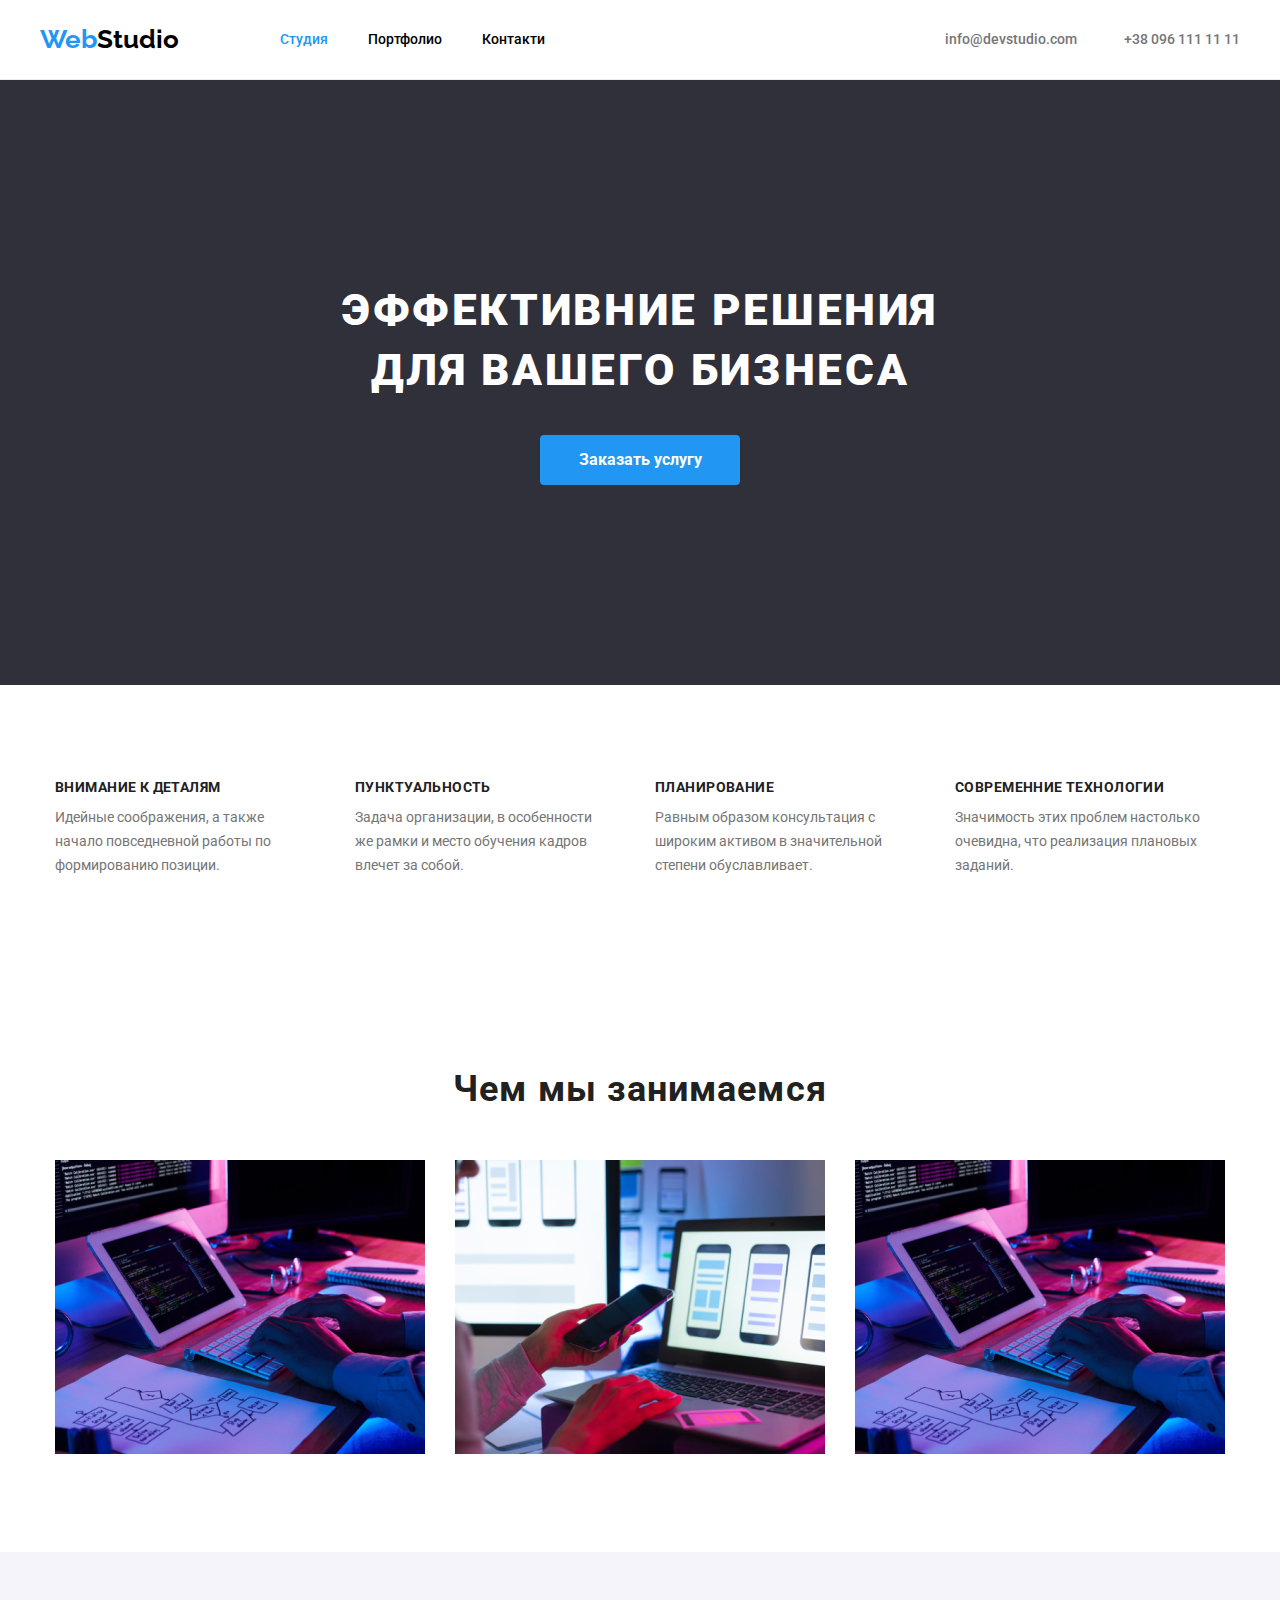
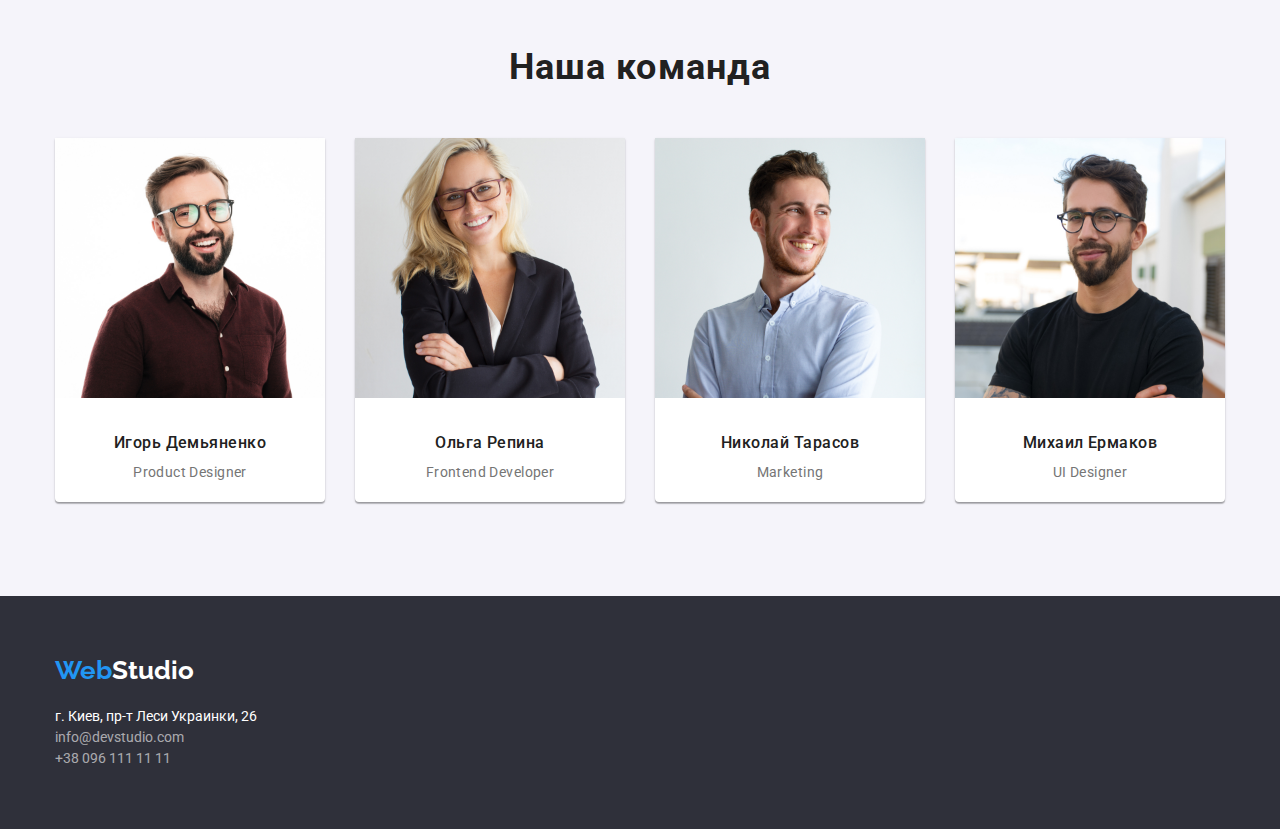
==== commit 3d36c291: "update" ====
--- a/index.html
+++ b/index.html
@@ -62,7 +62,7 @@
           <!-- </button> -->
         </div>
       </section>
-      <section>
+      <section class="section">
         <div class="container">
           <h2 class="visually-hidden">преимущества</h2>
           <ul class="all-perevagi">
@@ -102,7 +102,7 @@
         </div>
       </section>
 
-      <section>
+      <section class="section">
         <div class="container">
           <h2 class="h2-mainpage">Чем мы занимаемся</h2>
 
@@ -121,7 +121,7 @@
       </section>
 
       <!-- C O M A N D A -->
-      <section class="team">
+      <section class="team section">
         <!-- div що описує весь section comandi -->
         <div class="container">
           <h2 class="h2-mainpage">Наша команда</h2>
@@ -191,8 +191,8 @@
     </main>
 
     <!-- F  O  O  T  E  R  -->
-    <div class="foot">
-      <footer class="footer container">
+    <footer class="footer">
+      <div class="container">
         <!-- <a href="" class="logo_end">Web<span>Studio</span></a> -->
         <address>
           <a href="./index.html" class="logo_end">Web<span>Studio</span></a>
@@ -220,7 +220,7 @@
             </li>
           </ul>
         </address>
-      </footer>
-    </div>
+      </div>
+    </footer>
   </body>
 </html>
--- a/css/style.css
+++ b/css/style.css
@@ -66,9 +66,17 @@
   width: 1170px;
   margin-left: auto;
   margin-right: auto;
+}
+.section {
   padding-top: 94px;
-}
-
+  padding-bottom: 94px;
+}
+.container1 {
+  width: 1200px;
+  padding-left: 15px;
+  padding-right: 15px;
+  margin: 0 auto;
+}
 /* H E A D E R */
 .page-header-container {
   border-bottom: Solid 1px #ececec;
@@ -81,7 +89,6 @@
 }
 .site-nav1 {
   display: flex;
-  padding-left: 94px;
 }
 
 .site-nav.current {
@@ -183,7 +190,6 @@
 }
 /* загальний клас для розміщення переваг */
 .team {
-  padding-bottom: 94px;
   background-color: #f5f4fa;
 }
 .perevaga {
@@ -365,6 +371,7 @@
   font-weight: 500;
   font-size: 14px;
   line-height: 100%;
+  padding: 32px 0px;
 }
 
 .site-nav:hover,
@@ -416,15 +423,15 @@
 }
 .Portfolio-name-card {
   font-family: "Roboto";
-  margin-top: 20px;
   color: var(--h2-h3-text-color);
   font-weight: 700;
   font-size: 18px;
   font-style: normal;
   line-height: 36px;
   text-align: left;
-  margin-left: 24px;
-  margin-right: 24px;
+
+  /* margin-left: 24px;
+  margin-right: 24px; */
 }
 
 /* опис постерів */
@@ -434,11 +441,16 @@
   font-size: 16px;
   line-height: 187.5%;
   text-align: left;
-  margin-left: 24px;
+  /* margin-left: 24px;
   margin-right: 24px;
-  margin-bottom: 20px;
-}
-
+  margin-bottom: 20px; */
+}
+.card-2 {
+  padding-top: 20px;
+  padding-left: 24px;
+  padding-bottom: 20px;
+  padding-right: 24px;
+}
 /* footer */
 .logo_end {
   display: flex;
@@ -447,7 +459,7 @@
   color: var(--logo-color);
   font-weight: bold;
   font-size: 26px;
-  font-family: "Raleway", "Sans serif";
+  font-family: "Raleway", "sans-serif";
   /* line-height: 2.2475%; */
 }
 .logo_end > span {
@@ -460,6 +472,7 @@
   background-color: var(--back-ground-color);
 } */
 .footer {
+  background-color: var(--back-ground-color);
   padding-top: 60px;
   padding-bottom: 60px;
   align-items: center;
@@ -467,7 +480,6 @@
   max-width: 1600px;
 }
 .foot {
-  background-color: var(--back-ground-color);
 }
 .logo-foot {
   color: var(--logo-color);
@@ -504,11 +516,7 @@
 /* розміщення контейнера main */
 .main-portfolio {
   padding-top: 94px;
-  padding-bottom: 94px;
-  margin-left: auto;
-  margin-right: auto;
-  height: 1360px;
-  width: 1180px;
+  /* padding-bottom: 94px; */
 }
 /* клас розміщення фільтрів сторінки */
 .filters {
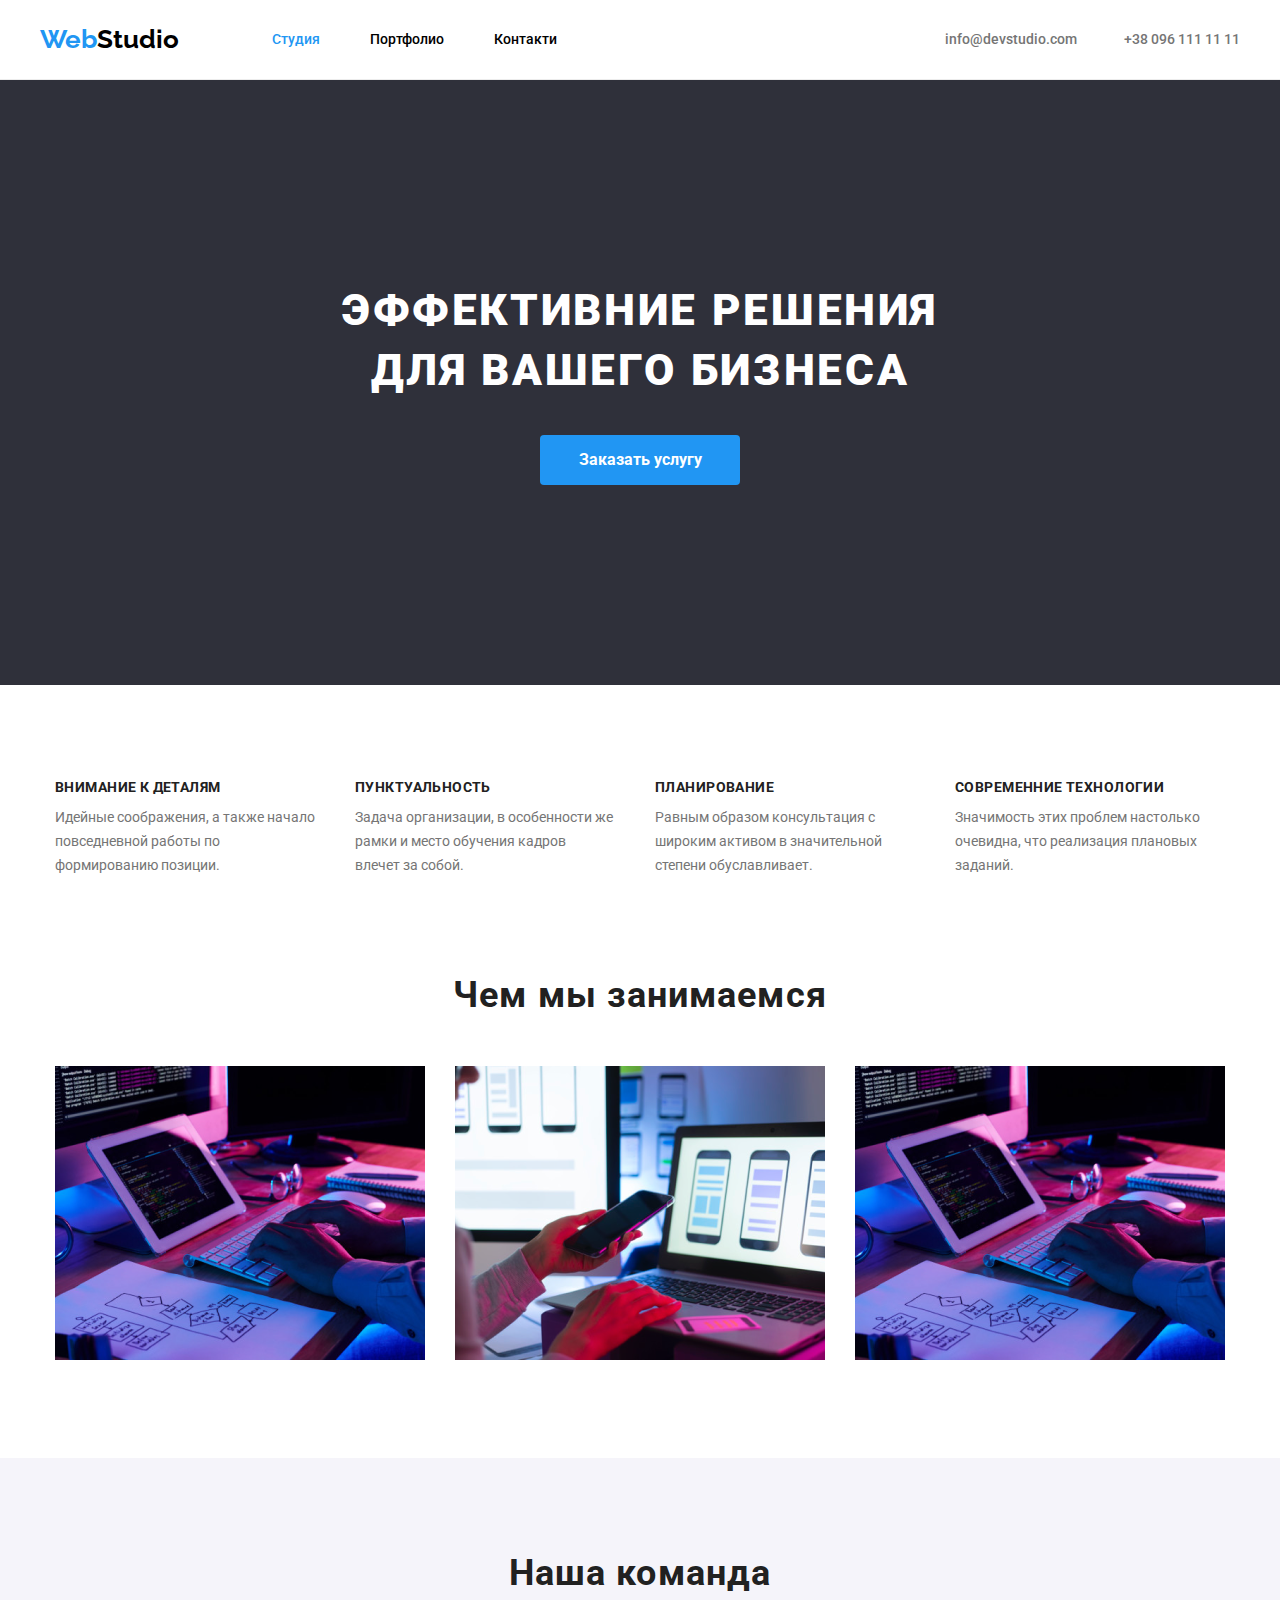
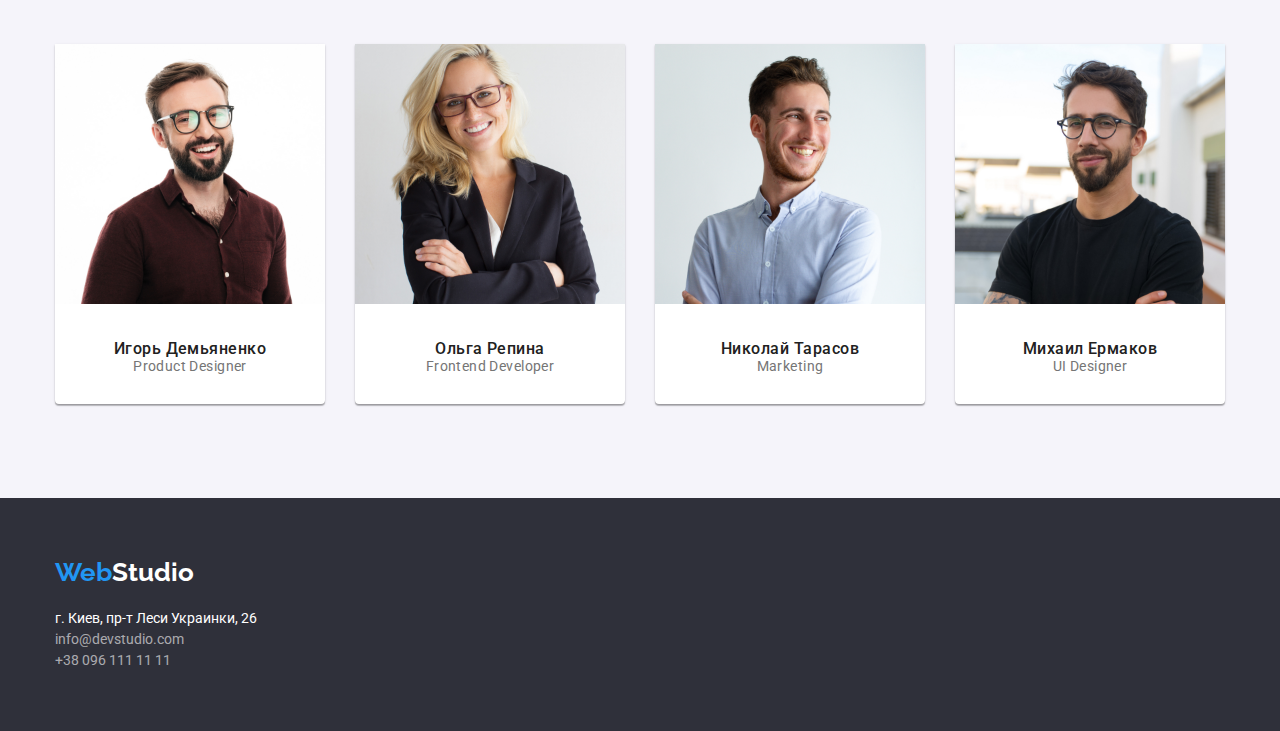
==== commit 5c982496: "change_again" ====
--- a/index.html
+++ b/index.html
@@ -24,17 +24,15 @@
       <nav class="page-nav">
         <a href="" class="logo">Web<span>Studio</span></a>
         <ul class="site-nav1">
-          <li class="menu-item">
+          <li>
             <a href="./index.html" class="site-nav current">Студия</a>
           </li>
-          <li class="menu-item">
+          <li>
             <a href="./portfolio.html" class="site-nav">Портфолио</a>
           </li>
-          <li class="menu-item">
-            <a href="" class="site-nav">Контакти</a>
-          </li>
+          <!-- <li class="menu-item"> -->
+          <li><a href="" class="site-nav">Контакти</a></li>
         </ul>
-
         <ul class="contact-nav">
           <li class="contact-items">
             <a href="mailto:info@devstudio.com" class="site-nav-contact-header"
@@ -62,7 +60,7 @@
           <!-- </button> -->
         </div>
       </section>
-      <section class="section">
+      <section class="section pading-boton-0">
         <div class="container">
           <h2 class="visually-hidden">преимущества</h2>
           <ul class="all-perevagi">
--- a/css/style.css
+++ b/css/style.css
@@ -103,7 +103,7 @@
   display: flex;
   align-items: center;
   width: 1200px;
-  justify-content: space-between;
+  /* justify-content: space-between; */
 
   margin-left: auto;
   margin-right: auto;
@@ -113,8 +113,9 @@
 
 /* класс контакти хедера */
 .contact-nav {
-  display: flex;
-  padding-left: 300px;
+  margin-left: auto;
+  display: flex;
+  /* padding-left: 300px; */
 }
 .contact-items:not(:last-child) {
   padding-right: 47px;
@@ -199,9 +200,9 @@
   height: 101px;
 }
 /* розсунення елементів навігації */
-.menu-item-1:not(:last-child) {
+/* .menu-item-1:not(:last-child) {
   padding-right: 30px;
-}
+} */
 
 .h3main-page {
   color: var(--h2-h3-text-color);
@@ -241,7 +242,7 @@
 }
 .what_we_doing {
   display: flex;
-  justify-content: space-between;
+  gap: 30px;
   /* margin-bottom: 94px; */
   /* margin-top: 50px;
   margin-left: 30px; */
@@ -316,12 +317,12 @@
 }
 /* чим замається */
 .opisposter {
-  margin-top: 20px;
-  justify-content: center;
-  font-style: normal;
+  margin-top: 16  px;
+  /* justify-content: center;
+  font-style: normal; */
   font-weight: 400;
   font-size: 14px;
-  line-height: 1.1875%;
+  line-height: 1.18;
   letter-spacing: 0.03em;
   color: var(--color-link);
 }
@@ -357,6 +358,7 @@
   font-size: 26px;
   font-family: "Raleway";
   line-height: 190.75%;
+  margin-right: 43px;
 }
 .logo > span {
   color: var(--primary-text-color);
@@ -372,6 +374,7 @@
   font-size: 14px;
   line-height: 100%;
   padding: 32px 0px;
+  margin-left: 50px;
 }
 
 .site-nav:hover,
@@ -385,19 +388,21 @@
   font-size: 14px;
   line-height: 102.5625%;
   display: flex;
-  /* padding: 30px; */
+  padding: 32px 0px; */
   align-items: center;
 }
 .site-nav-contact-header:hover,
 .site-nav-contact-header:focus {
   color: var(--logo-color);
 }
-button {
+.button {
   padding-left: 22px;
   padding-right: 22px;
   padding-top: 6px;
   padding-bottom: 6px;
 }
+.pading-boton-0
+{padding-bottom: 0px;}
 /* кнопки керування постерами */
 .buttons-head {
   color: var(--h2-h3-text-color);
@@ -429,6 +434,7 @@
   font-style: normal;
   line-height: 36px;
   text-align: left;
+  margin-bottom: 4px;
 
   /* margin-left: 24px;
   margin-right: 24px; */
@@ -516,7 +522,7 @@
 /* розміщення контейнера main */
 .main-portfolio {
   padding-top: 94px;
-  /* padding-bottom: 94px; */
+  padding-bottom: 94px;
 }
 /* клас розміщення фільтрів сторінки */
 .filters {
@@ -537,7 +543,7 @@
   display: flex;
   flex-wrap: wrap;
   gap: 30px;
-  margin-bottom: 94px;
+  /* margin-bottom: 94px; */
 }
 .card {
   background-color: #ffffff;
